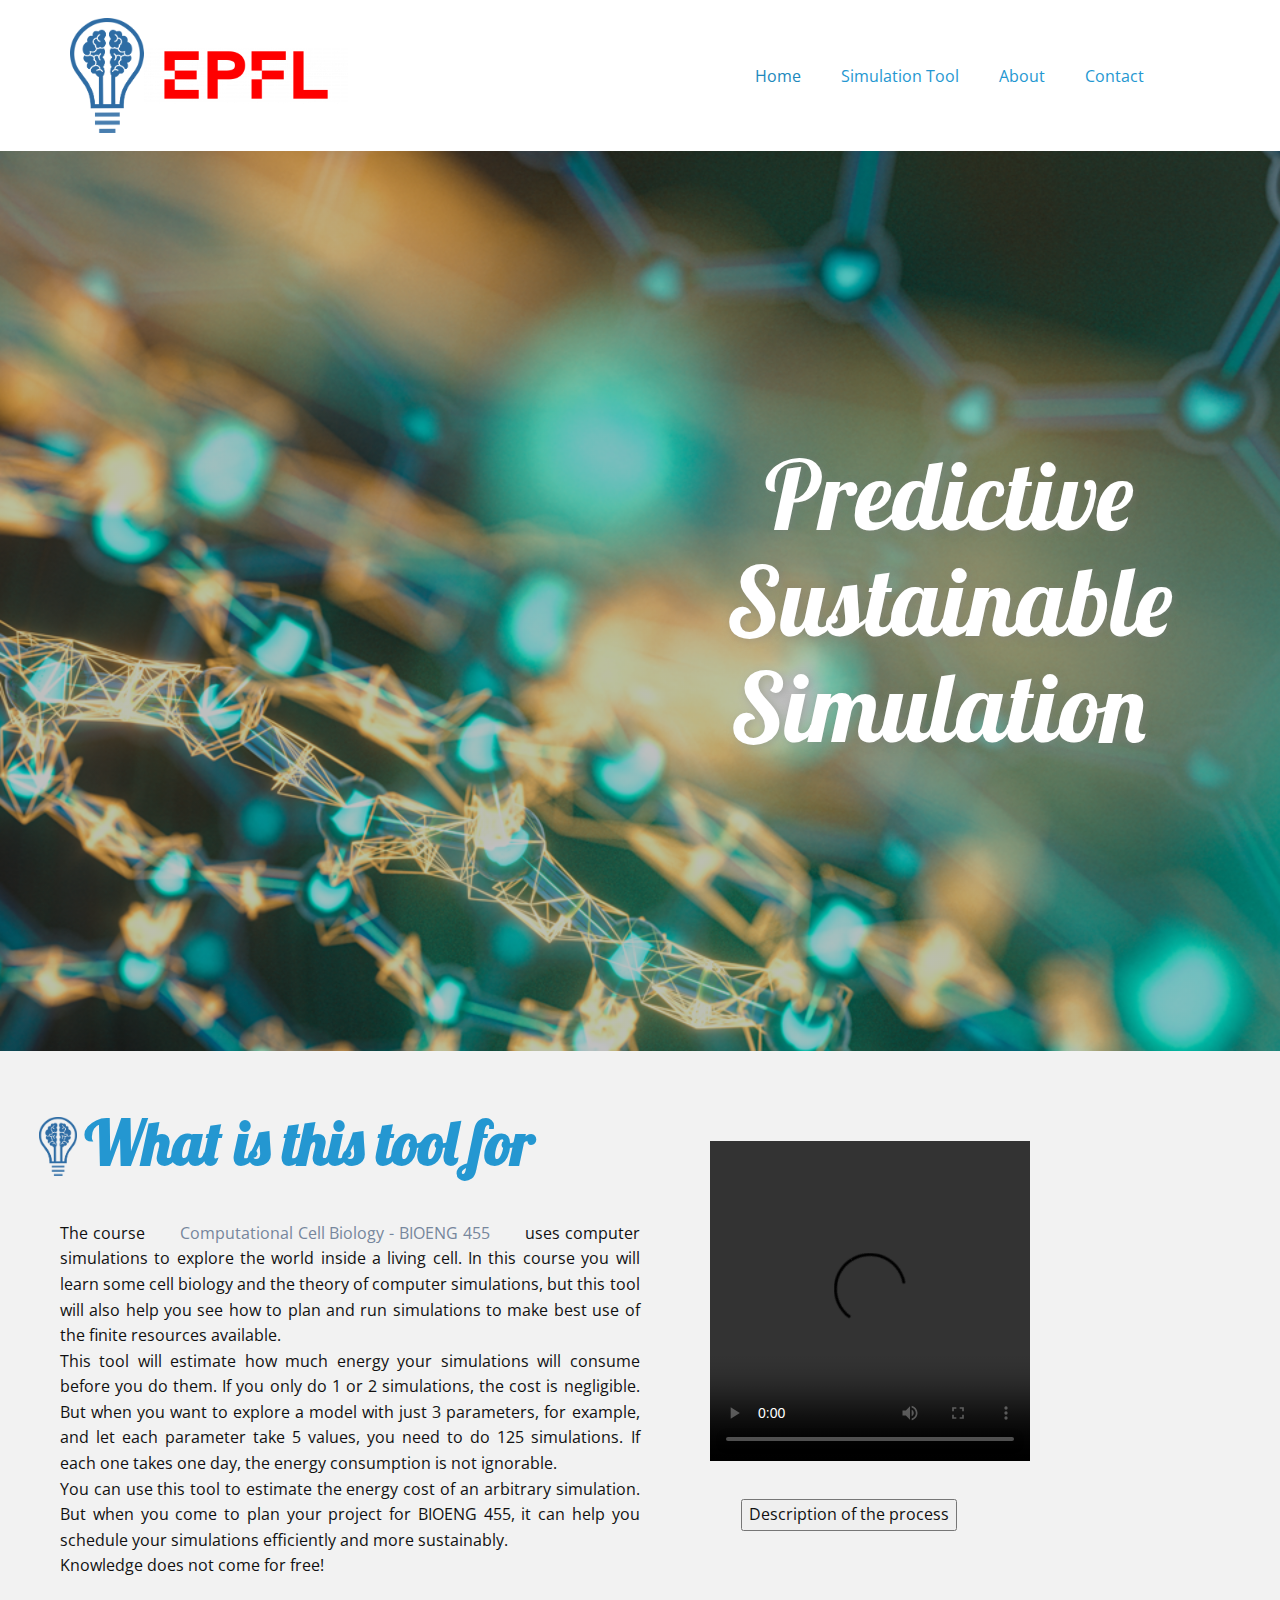
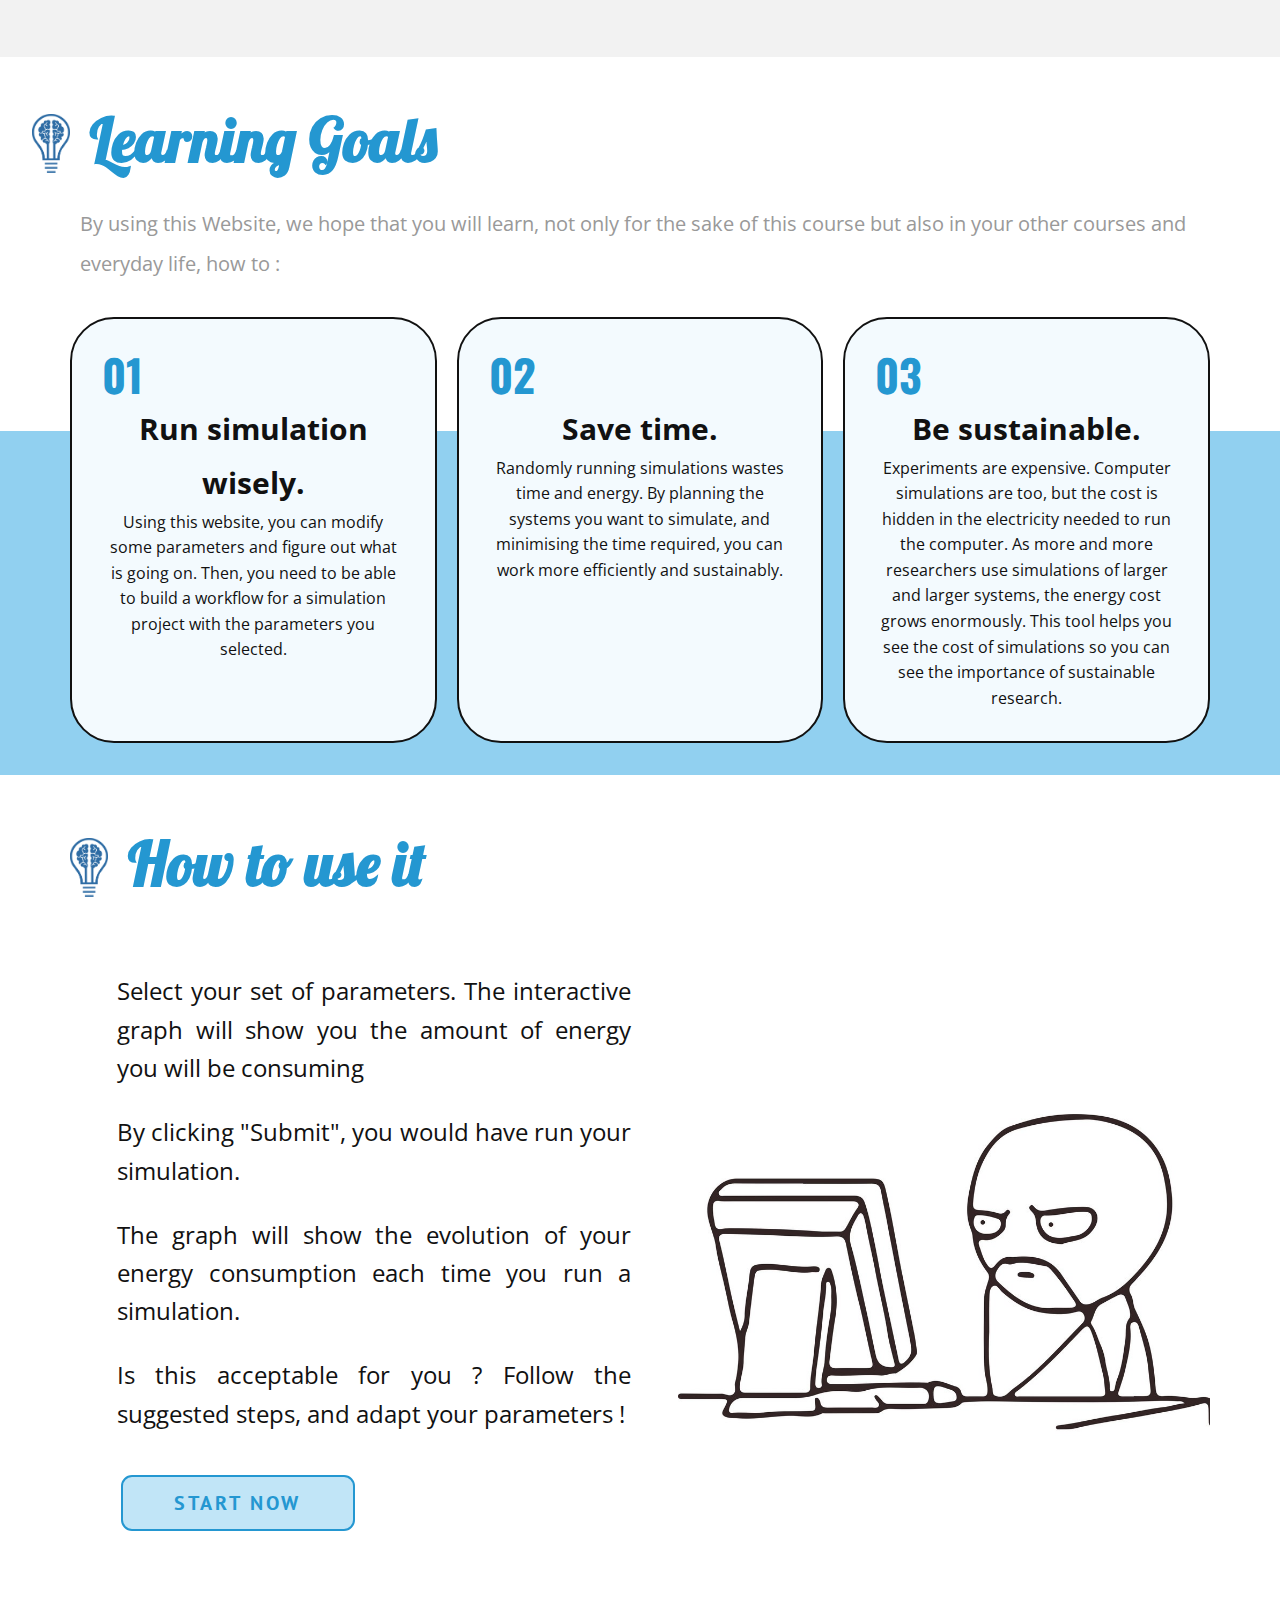
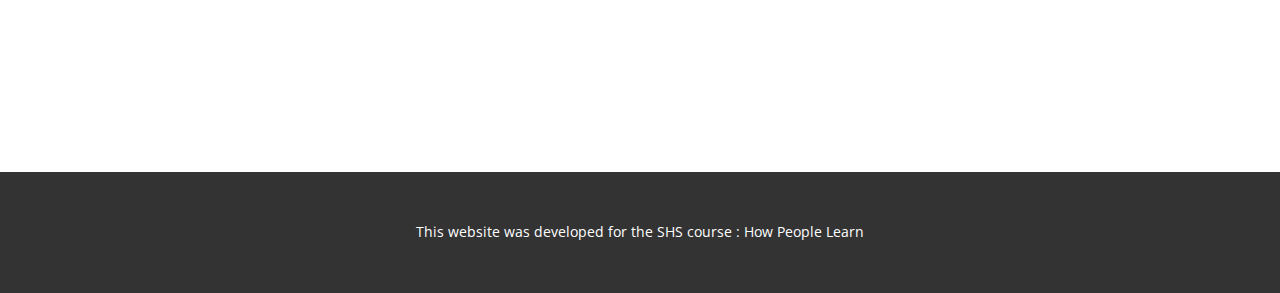
==== index.html @ 4aa60b6c "Update index.html" ====
<!DOCTYPE html>
<html style="font-size: 16px;">
  <head>
    <meta name="viewport" content="width=device-width, initial-scale=1.0">
    <meta charset="utf-8">
    <meta name="keywords" content="​We help businesses grow by creating high-quality websites, ​Uncover and meet customer needs., We advise organizations in value creation strategies, About Our Company, We help and solve your business problem., ​How We Help People, We collaborate with brands and agencies to create memorable experiences., Ready to talk?, We work with ambitious leaders">
    <meta name="description" content="">
    <meta name="page_type" content="np-template-header-footer-from-plugin">
    <title>Home</title>
    <link rel="stylesheet" href="nicepage.css" media="screen">
<link rel="stylesheet" href="Home.css" media="screen">
    <script class="u-script" type="text/javascript" src="jquery.js" defer=""></script>
    <script class="u-script" type="text/javascript" src="nicepage.js" defer=""></script>
    <meta name="generator" content="Nicepage 4.8.2, nicepage.com">
    <link id="u-theme-google-font" rel="stylesheet" href="https://fonts.googleapis.com/css?family=Lobster:400|Open+Sans:300,300i,400,400i,500,500i,600,600i,700,700i,800,800i">
    <link id="u-page-google-font" rel="stylesheet" href="https://fonts.googleapis.com/css?family=Lobster:400|Lobster:400|Oswald:200,300,400,500,600,700|PT+Sans:400,400i,700,700i">
    
    
    
    
    
    <script type="application/ld+json">{
		"@context": "http://schema.org",
		"@type": "Organization",
		"name": "WebSite1703861",
		"logo": "images/logo_blue.png"
}</script>
    <meta name="theme-color" content="#76869c">
    <meta property="og:title" content="Home">
    <meta property="og:type" content="website">
  </head>
  <body class="u-body u-xl-mode"><header class="u-clearfix u-header u-header" id="sec-fec3"><div class="u-clearfix u-sheet u-sheet-1">
        <a href="https://nicepage.com" class="u-image u-logo u-image-1" data-image-width="378" data-image-height="586">
          <img src="images/logo_blue.png" class="u-logo-image u-logo-image-1">
        </a>
        <img class="u-image u-image-default u-image-2" src="images/logo_epfl.png" alt="" data-image-width="300" data-image-height="130">
        <nav class="u-menu u-menu-dropdown u-offcanvas u-menu-1" data-responsive-from="MD">
          <div class="menu-collapse">
            <a class="u-button-style u-custom-text-color u-nav-link" href="#">
              <svg class="u-svg-link" viewBox="0 0 24 24"><use xmlns:xlink="http://www.w3.org/1999/xlink" xlink:href="#svg-3436"></use></svg>
              <svg class="u-svg-content" version="1.1" id="svg-3436" viewBox="0 0 16 16" x="0px" y="0px" xmlns:xlink="http://www.w3.org/1999/xlink" xmlns="http://www.w3.org/2000/svg"><g><rect y="1" width="16" height="2"></rect><rect y="7" width="16" height="2"></rect><rect y="13" width="16" height="2"></rect>
</g></svg>
            </a>
          </div>
          <div class="u-custom-menu u-nav-container">
            <ul class="u-nav u-unstyled"><li class="u-nav-item"><a class="u-button-style u-nav-link u-text-custom-color-2" href="index.html">Home</a>
</li><li class="u-nav-item"><a class="u-button-style u-nav-link u-text-custom-color-2" href="Simulation-Tool.html#time_cost">Simulation Tool</a>
</li><li class="u-nav-item"><a class="u-button-style u-nav-link u-text-custom-color-2" href="About.html">About</a>
</li><li class="u-nav-item"><a class="u-button-style u-nav-link u-text-custom-color-2" href="Contact.html">Contact</a>
</li></ul>
          </div>
          <div class="u-custom-menu u-nav-container-collapse">
            <div class="u-black u-container-style u-inner-container-layout u-opacity u-opacity-95 u-sidenav">
              <div class="u-inner-container-layout u-sidenav-overflow">
                <div class="u-menu-close"></div>
                <ul class="u-align-center u-nav u-popupmenu-items u-unstyled u-nav-2"><li class="u-nav-item"><a class="u-button-style u-nav-link" href="index.html">Home</a>
</li><li class="u-nav-item"><a class="u-button-style u-nav-link" href="Simulation-Tool.html#time_cost">Simulation Tool</a>
</li><li class="u-nav-item"><a class="u-button-style u-nav-link" href="About.html">About</a>
</li><li class="u-nav-item"><a class="u-button-style u-nav-link" href="Contact.html">Contact</a>
</li></ul>
              </div>
            </div>
            <div class="u-black u-menu-overlay u-opacity u-opacity-70"></div>
          </div>
        </nav>
      </div></header> 
    <section class="u-align-right u-clearfix u-image u-shading u-section-1" id="sec-7824" src="" data-image-width="1200" data-image-height="675">
      <div class="u-clearfix u-sheet u-valign-middle u-sheet-1">
        <h1 class="u-align-center u-text u-text-1" data-animation-out="0">Predictive Sustainable Simulation&nbsp;</h1>
      </div>
    </section>
    <section class="u-clearfix u-grey-5 u-section-2" id="sec-059a">
      <div class="u-clearfix u-expanded-width u-gutter-10 u-layout-wrap u-layout-wrap-1">
        <div class="u-layout" style="">
          <div class="u-layout-row" style="">
            <div class="u-container-style u-layout-cell u-left-cell u-size-33 u-size-xs-60 u-layout-cell-1" src="">
              <div class="u-container-layout u-container-layout-1">
                <h2 class="u-align-left u-custom-font u-font-lobster u-text u-text-default u-text-1">What is this tool for&nbsp;</h2>
                <img class="u-image u-image-default u-image-1" src="images/logo_blue-3.png" alt="" data-image-width="378" data-image-height="586">
                <p class="u-align-justify u-text u-text-2"> The course <a class="u-active-none u-border-none u-btn u-button-link u-button-style u-hover-none u-none u-text-palette-1-base u-btn-1" href="https://edu.epfl.ch/coursebook/fr/computational-cell-biology-BIOENG-455" target="_blank">Computational Cell Biology - BIOENG 455</a> uses computer simulations to explore the world inside a living cell. In this course you will learn some cell biology and the theory of computer simulations, but this tool will also help you see
                 how to plan and run simulations to make best use of the finite resources available.&nbsp;<br>This tool will estimate how much energy your simulations will consume before you do them.  If you only do 1 or 2 simulations, the cost is negligible. But when you want to explore a model with just 3 parameters, for example, and let each parameter take 5 values, you need to do 125 simulations. 
                 If each one takes one day, the energy consumption is not ignorable.&nbsp;<br>You can use this tool to estimate the energy cost of an arbitrary simulation. But when you come to plan your project for BIOENG 455, 
                 it can help you schedule your simulations efficiently and more sustainably.&nbsp;<br>Knowledge does not come for free!  &nbsp;
                </p>
              </div>
            </div>
            <div class="u-container-style u-layout-cell u-right-cell u-size-27 u-size-xs-60 u-layout-cell-2" src="">
              <div class="u-container-layout u-container-layout-2" src="">
                <video width = "320" height = "320" controls autoplay>
                  <source src="images/f014a.mp4" type = "video/mp4" >
                  </video>  
                  <button onclick="description()" p class="u-text u-text-3"> Description of the process </button>
              </div>
            </div>
          </div>
        </div>
      </div>
    </section>
    <section class="u-clearfix u-custom-color-1 u-section-3" id="carousel_ee46">
      <div class="u-container-style u-expanded-width u-group u-shape-rectangle u-white u-group-1">
        <div class="u-container-layout u-container-layout-1">
          <h2 class="u-custom-font u-font-lobster u-text u-text-default u-text-1">Learning Goals</h2>
          <img class="u-image u-image-default u-image-1" src="images/logo_blue-3.png" alt="" data-image-width="378" data-image-height="586">
          <p class="u-text u-text-grey-40 u-text-2">By using this Website, we hope that you will learn, not only for the sake of this course but also in your other courses and everyday life, how to :&nbsp;</p>
        </div>
      </div>
      <div class="u-list u-list-1">
        <div class="u-repeater u-repeater-1">
          <div class="u-border-2 u-border-custom-color-5 u-container-style u-list-item u-palette-4-light-3 u-radius-44 u-repeater-item u-shape-round u-list-item-1">
            <div class="u-container-layout u-similar-container u-container-layout-2">
              <h3 class="u-text u-text-custom-color-2 u-text-default u-text-3">01</h3>
              <p class="u-align-center u-text u-text-custom-color-5 u-text-4">Run simulation wisely.</p>
              <p class="u-align-center u-text u-text-5"> Using
this website, you can modify some parameters and figure out what is going on.
Then, you need to be able to build a workflow for a simulation project with the
parameters you selected.</p>
            </div>
          </div>
          <div class="u-border-2 u-border-custom-color-5 u-container-style u-list-item u-palette-4-light-3 u-radius-44 u-repeater-item u-shape-round u-list-item-2">
            <div class="u-container-layout u-similar-container u-container-layout-3">
              <h3 class="u-text u-text-custom-color-2 u-text-default u-text-6">02</h3>
              <p class="u-align-center u-text u-text-custom-color-5 u-text-7">Save time.</p>
              <p class="u-align-center u-text u-text-8"> Randomly running simulations wastes time and energy. By planning the systems you want to simulate, 
              and minimising the time required, you can work more efficiently and sustainably.</p>
            </div>
          </div>
          <div class="u-border-2 u-border-custom-color-5 u-container-style u-list-item u-palette-4-light-3 u-radius-44 u-repeater-item u-shape-round u-list-item-3">
            <div class="u-container-layout u-similar-container u-container-layout-4">
              <h3 class="u-text u-text-custom-color-2 u-text-default u-text-9">03</h3>
              <p class="u-align-center u-text u-text-custom-color-5 u-text-10">Be sustainable.</p>
              <p class="u-align-center u-text u-text-11"> Experiments are expensive. Computer simulations are too, but the cost is hidden in the electricity needed to run the computer. As more and more researchers use simulations of larger and larger systems, the energy cost grows enormously. 
              This tool helps you see the cost of simulations so you can see the importance of sustainable research.</p>
            </div>
          </div>
        </div>
      </div>
    </section>
    <section class="u-clearfix u-white u-section-4" id="carousel_f45c">
      <div class="u-clearfix u-sheet u-sheet-1">
        <div class="u-clearfix u-expanded-width u-layout-wrap u-layout-wrap-1">
          <div class="u-gutter-0 u-layout">
            <div class="u-layout-row">
              <div class="u-align-center-xs u-container-style u-layout-cell u-size-32 u-layout-cell-1">
                <div class="u-container-layout u-container-layout-1">
                  <h2 class="u-align-left u-custom-font u-font-lobster u-text u-text-default u-text-1">How to use it</h2>
                  <img class="u-image u-image-default u-image-1" src="images/logo_blue-3.png" alt="" data-image-width="378" data-image-height="586">
                  <p class="u-align-justify u-text u-text-2">
                    <span style="font-size: 1.5rem;"> Select your set of parameters. The interactive graph will show you the amount of energy you will be consuming</span>
                    <br>
                    <br>
                    <span style="font-size: 1.5rem;">By clicking "Submit", you would have run your simulation.</span>
                    <br>
                    <br>
                    <span style="font-size: 1.5rem;">The graph will show the evolution of your energy consumption each time you run a simulation.</span>
                    <br>
                    <br>
                    <span style="font-size: 1.5rem;"> Is this acceptable for you ? Follow the suggested steps, and adapt your parameters !</span>
                  </p>
                  <a href="Simulation-Tool.html" data-page-id="1703908" class="u-active-white u-border-2 u-border-active-custom-color-2 u-border-custom-color-2 u-border-hover-custom-color-2 u-btn u-btn-round u-button-style u-custom-font u-font-pt-sans u-hover-white u-palette-4-light-2 u-radius-11 u-text-custom-color-2 u-btn-1">START NOW</a>
                </div>
              </div>
              <div class="u-align-right u-container-style u-image u-image-contain u-layout-cell u-size-28 u-image-2" data-image-width="992" data-image-height="675">
                <div class="u-container-layout u-container-layout-2"></div>
              </div>
            </div>
          </div>
        </div>
      </div>
    </section>
    
    
    <footer class="u-align-center u-clearfix u-footer u-grey-80 u-footer" id="sec-d975"><div class="u-clearfix u-sheet u-sheet-1">
        <p class="u-small-text u-text u-text-variant u-text-1">This website was developed for the SHS course : How People Learn</p>
      </div></footer>
  </body>
  <script>
      function description() {
          alert('description of the movie at here :)');
      }
  </script>
</html>
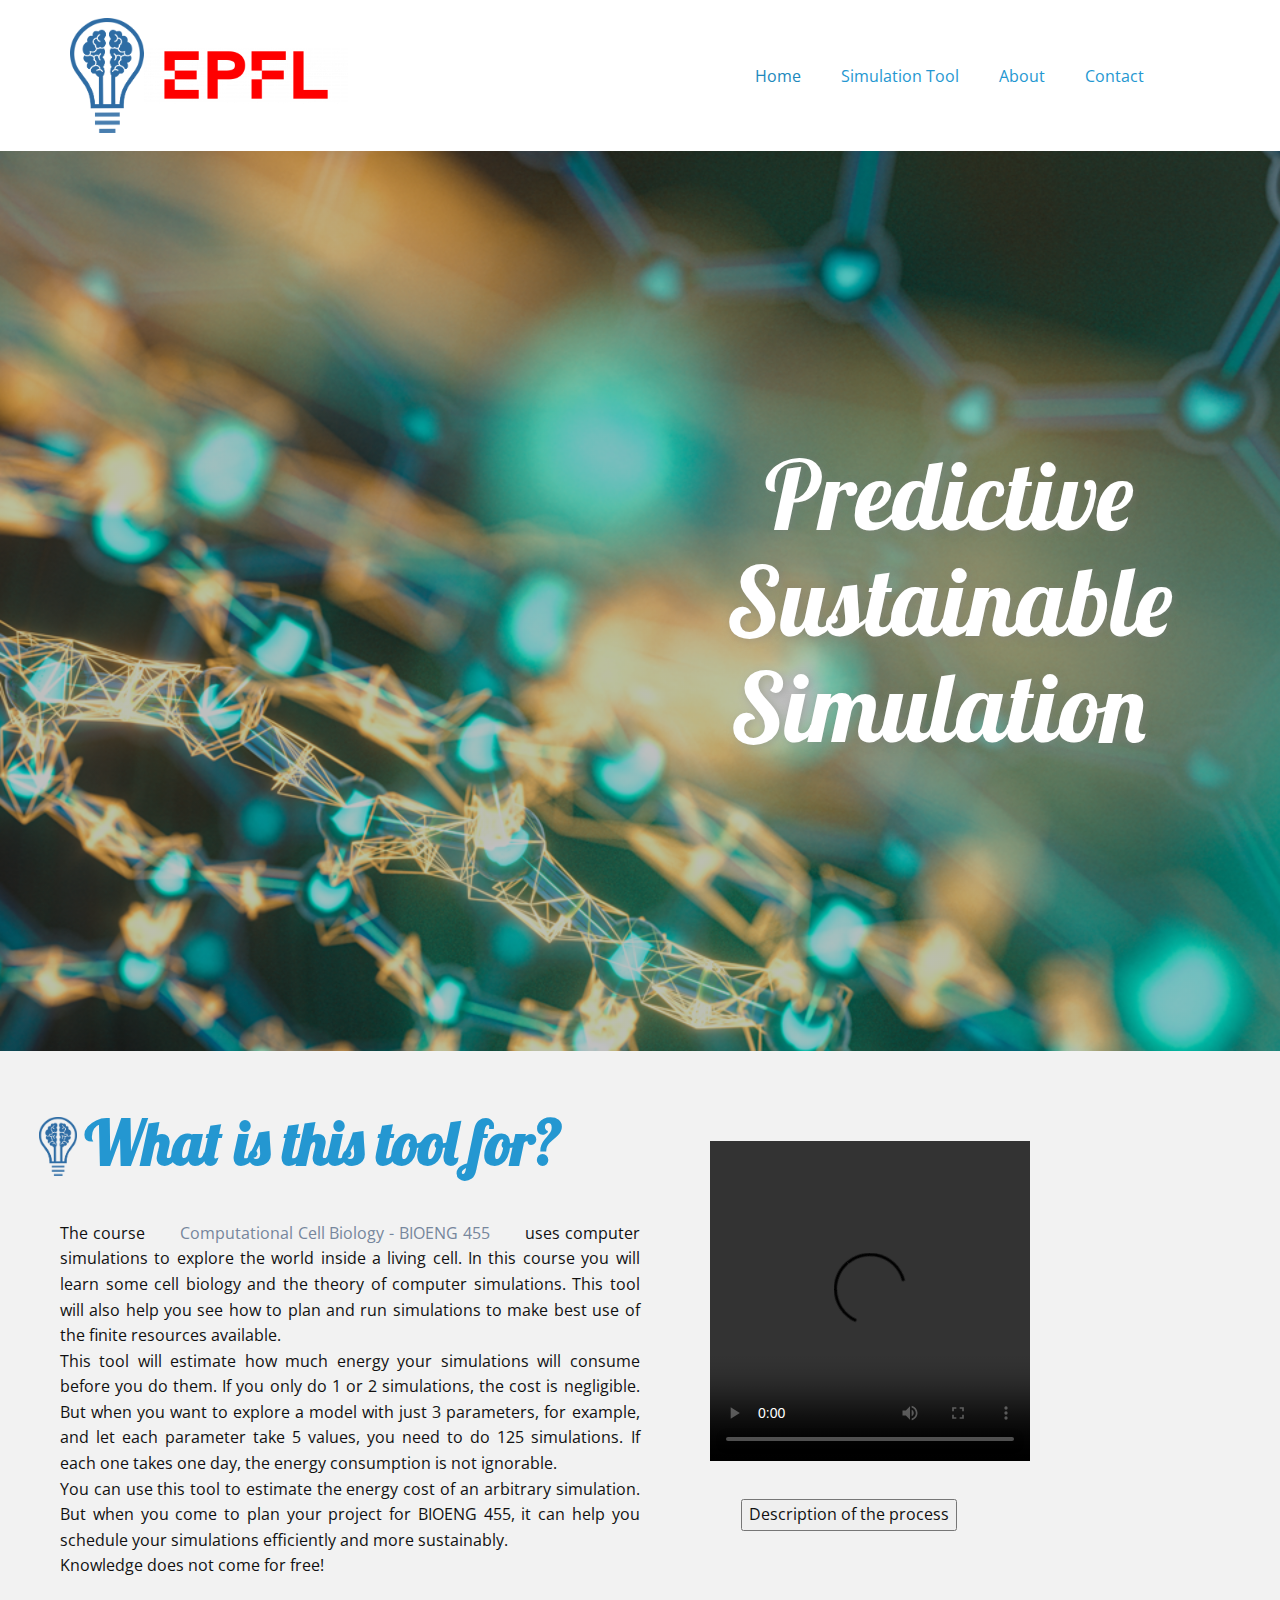
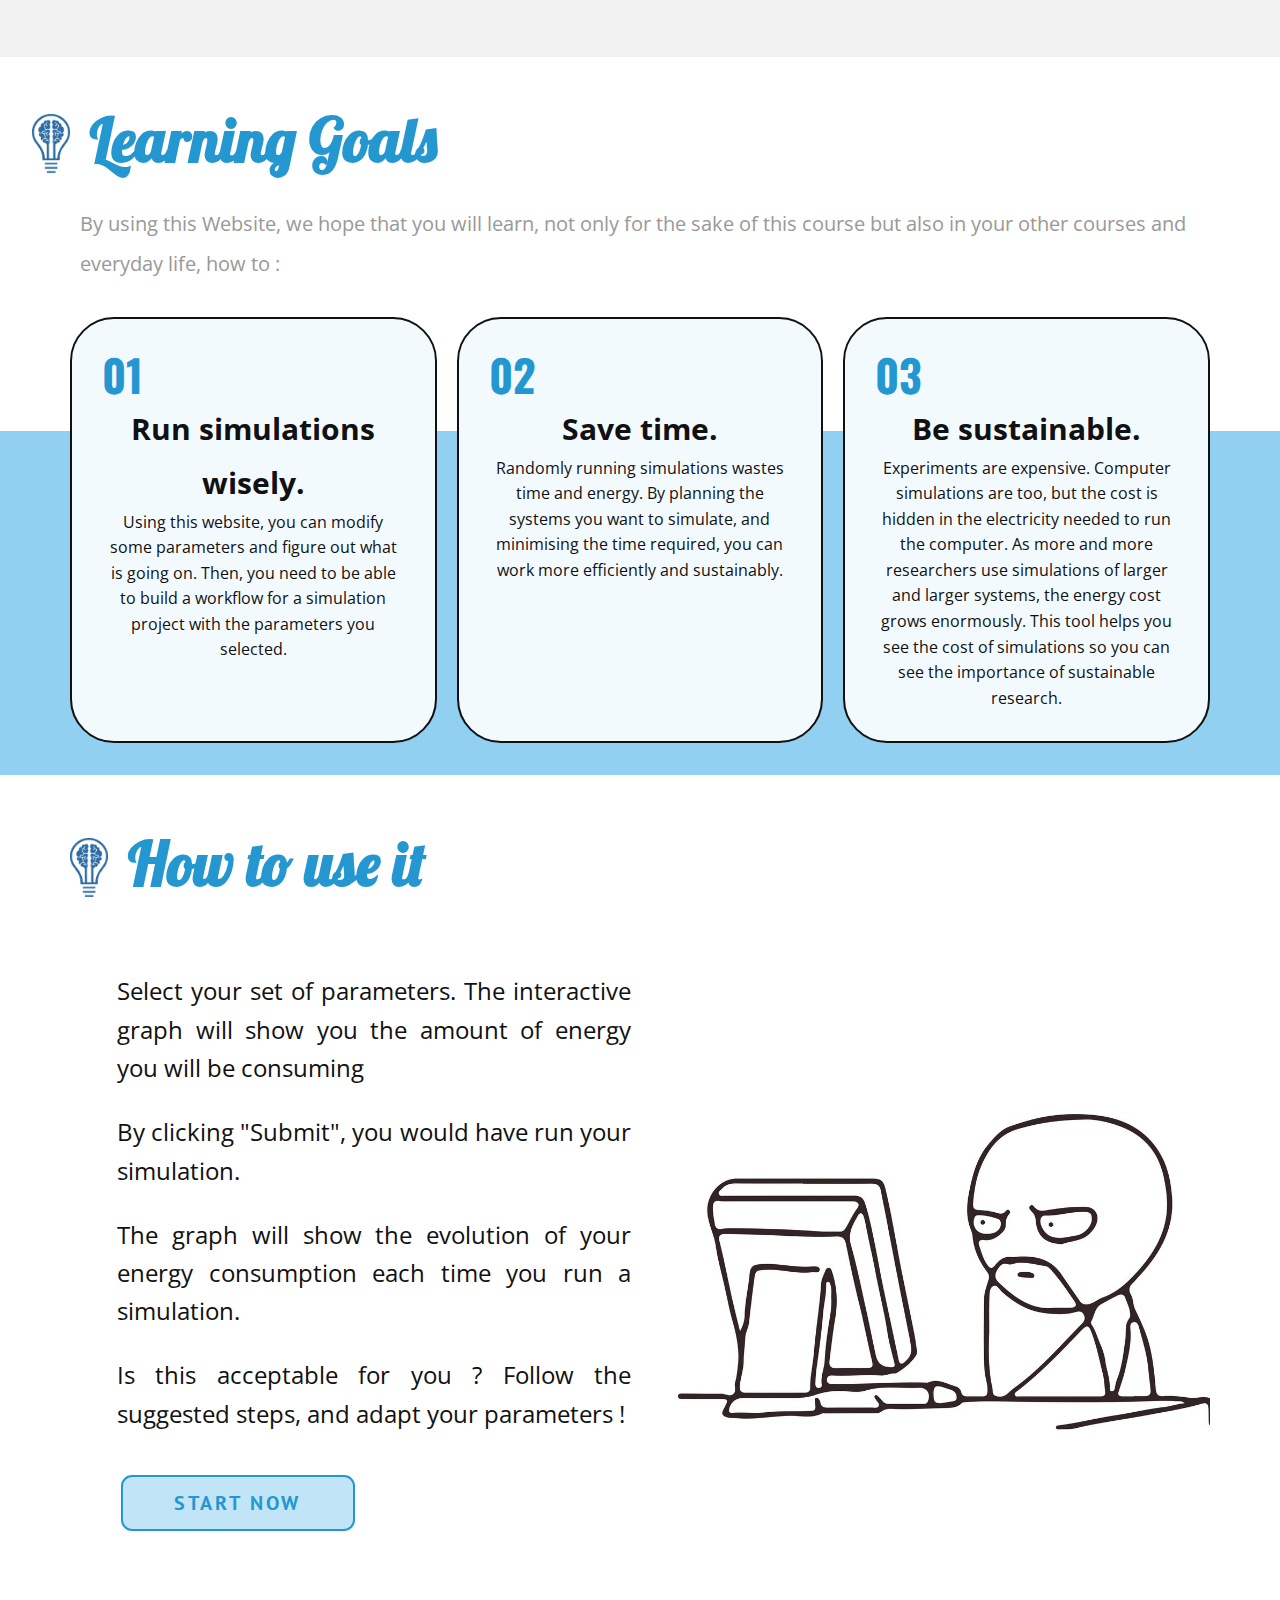
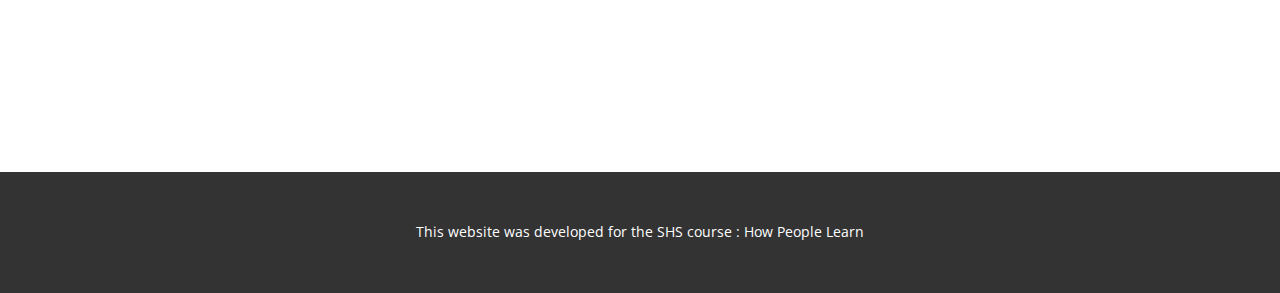
==== commit 20c95ae0: "hhh" ====
--- a/index.html
+++ b/index.html
@@ -75,9 +75,9 @@
           <div class="u-layout-row" style="">
             <div class="u-container-style u-layout-cell u-left-cell u-size-33 u-size-xs-60 u-layout-cell-1" src="">
               <div class="u-container-layout u-container-layout-1">
-                <h2 class="u-align-left u-custom-font u-font-lobster u-text u-text-default u-text-1">What is this tool for&nbsp;</h2>
+                <h2 class="u-align-left u-custom-font u-font-lobster u-text u-text-default u-text-1">What is this tool for?&nbsp;</h2>
                 <img class="u-image u-image-default u-image-1" src="images/logo_blue-3.png" alt="" data-image-width="378" data-image-height="586">
-                <p class="u-align-justify u-text u-text-2"> The course <a class="u-active-none u-border-none u-btn u-button-link u-button-style u-hover-none u-none u-text-palette-1-base u-btn-1" href="https://edu.epfl.ch/coursebook/fr/computational-cell-biology-BIOENG-455" target="_blank">Computational Cell Biology - BIOENG 455</a> uses computer simulations to explore the world inside a living cell. In this course you will learn some cell biology and the theory of computer simulations, but this tool will also help you see
+                <p class="u-align-justify u-text u-text-2"> The course <a class="u-active-none u-border-none u-btn u-button-link u-button-style u-hover-none u-none u-text-palette-1-base u-btn-1" href="https://edu.epfl.ch/coursebook/fr/computational-cell-biology-BIOENG-455" target="_blank">Computational Cell Biology - BIOENG 455</a> uses computer simulations to explore the world inside a living cell. In this course you will learn some cell biology and the theory of computer simulations. This tool will also help you see
                  how to plan and run simulations to make best use of the finite resources available.&nbsp;<br>This tool will estimate how much energy your simulations will consume before you do them.  If you only do 1 or 2 simulations, the cost is negligible. But when you want to explore a model with just 3 parameters, for example, and let each parameter take 5 values, you need to do 125 simulations. 
                  If each one takes one day, the energy consumption is not ignorable.&nbsp;<br>You can use this tool to estimate the energy cost of an arbitrary simulation. But when you come to plan your project for BIOENG 455, 
                  it can help you schedule your simulations efficiently and more sustainably.&nbsp;<br>Knowledge does not come for free!  &nbsp;
@@ -109,7 +109,7 @@
           <div class="u-border-2 u-border-custom-color-5 u-container-style u-list-item u-palette-4-light-3 u-radius-44 u-repeater-item u-shape-round u-list-item-1">
             <div class="u-container-layout u-similar-container u-container-layout-2">
               <h3 class="u-text u-text-custom-color-2 u-text-default u-text-3">01</h3>
-              <p class="u-align-center u-text u-text-custom-color-5 u-text-4">Run simulation wisely.</p>
+              <p class="u-align-center u-text u-text-custom-color-5 u-text-4">Run simulations wisely.</p>
               <p class="u-align-center u-text u-text-5"> Using
 this website, you can modify some parameters and figure out what is going on.
 Then, you need to be able to build a workflow for a simulation project with the
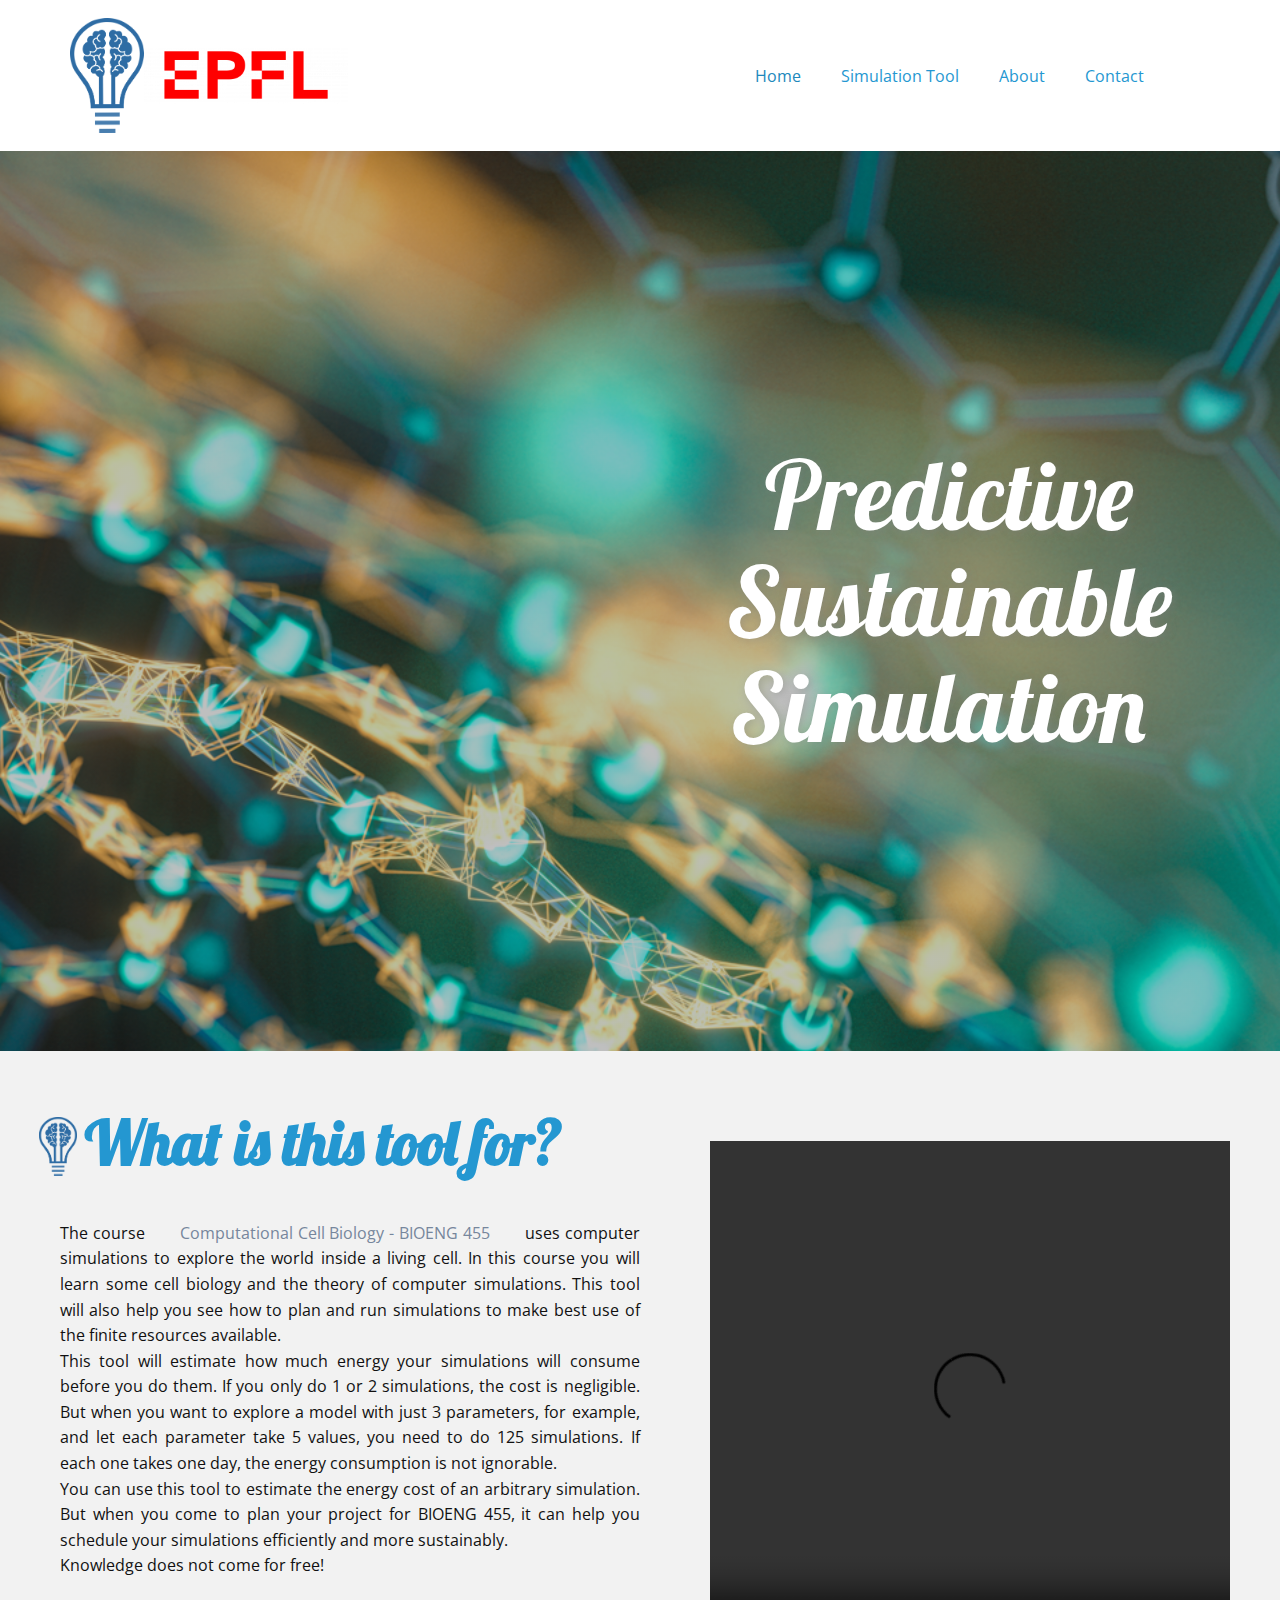
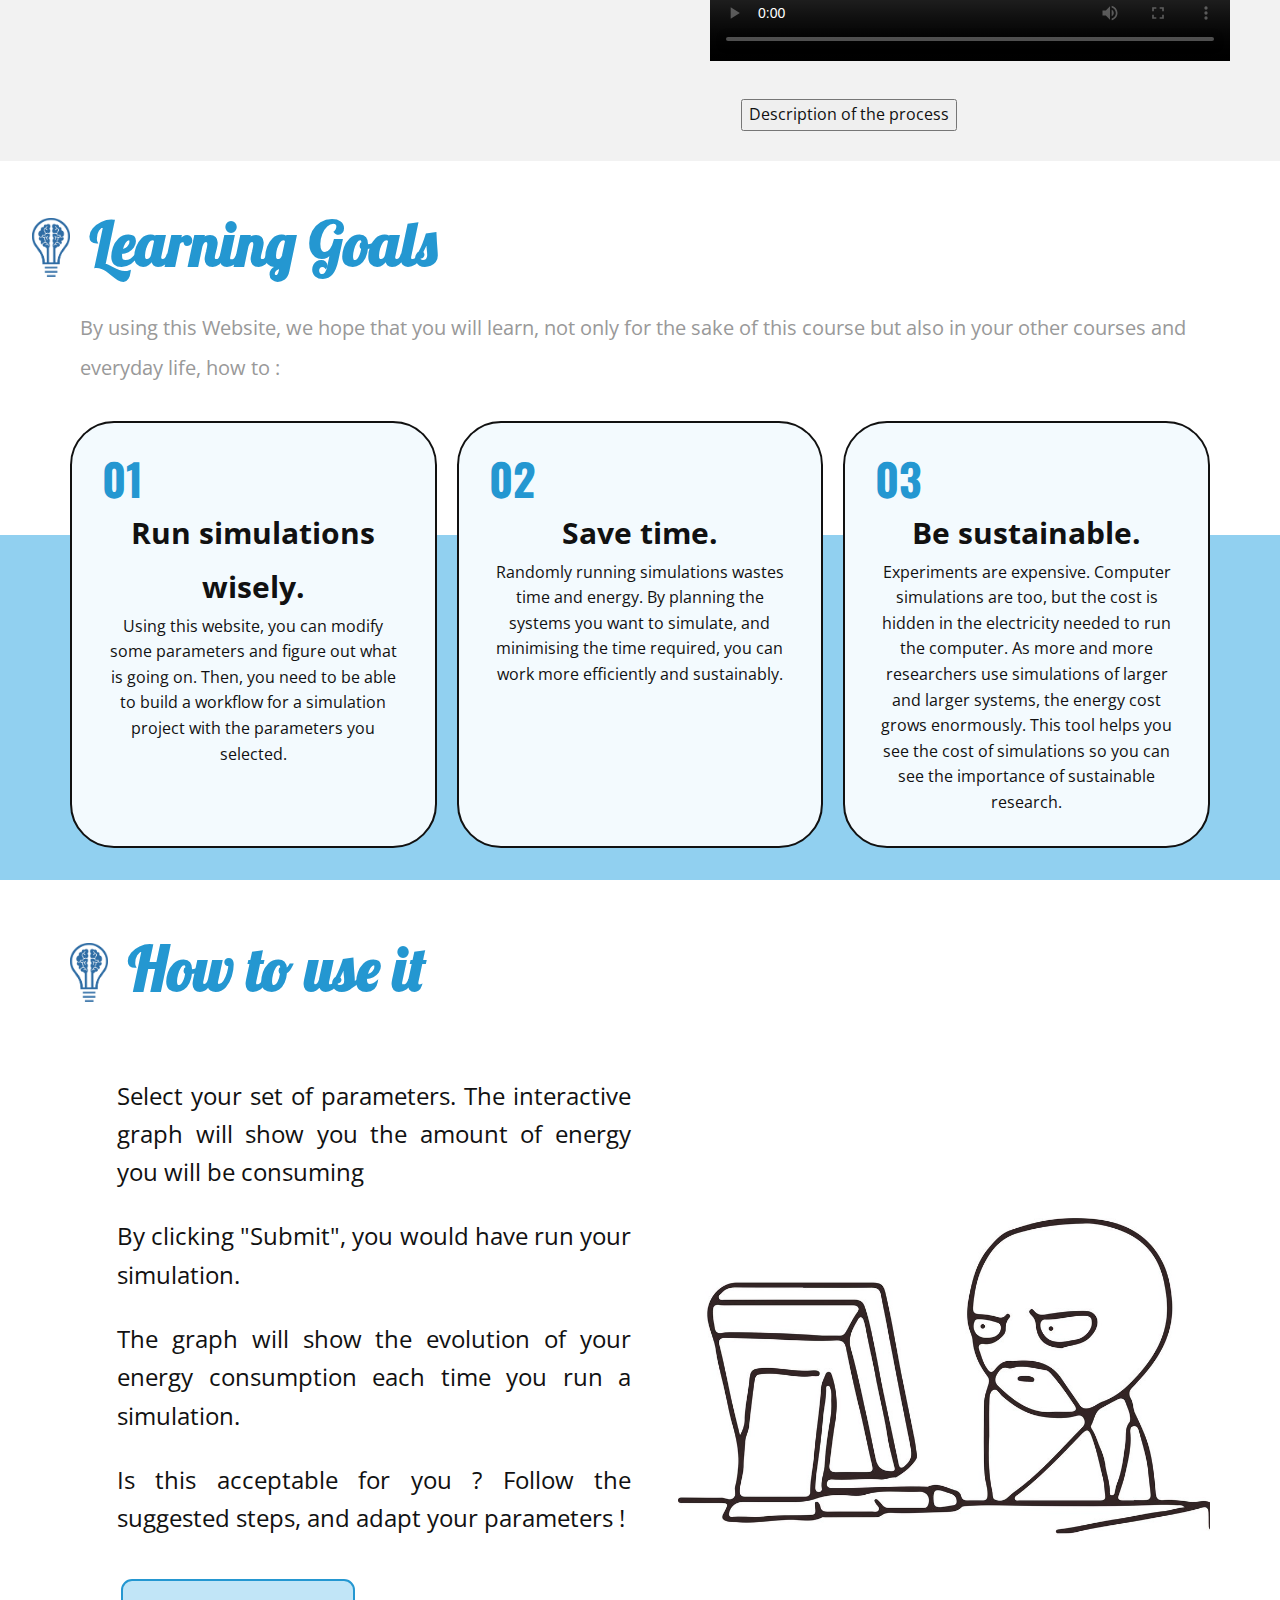
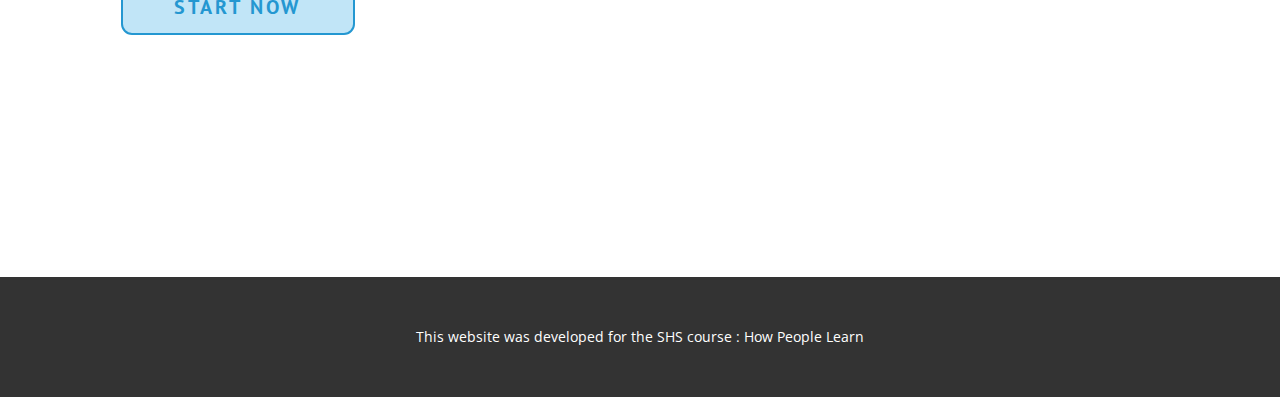
==== commit 033dc369: "Update index.html" ====
--- a/index.html
+++ b/index.html
@@ -86,7 +86,7 @@
             </div>
             <div class="u-container-style u-layout-cell u-right-cell u-size-27 u-size-xs-60 u-layout-cell-2" src="">
               <div class="u-container-layout u-container-layout-2" src="">
-                <video width = "320" height = "320" controls autoplay>
+                <video width = "520" height = "520" controls autoplay>
                   <source src="images/f014a.mp4" type = "video/mp4" >
                   </video>  
                   <button onclick="description()" p class="u-text u-text-3"> Description of the process </button>
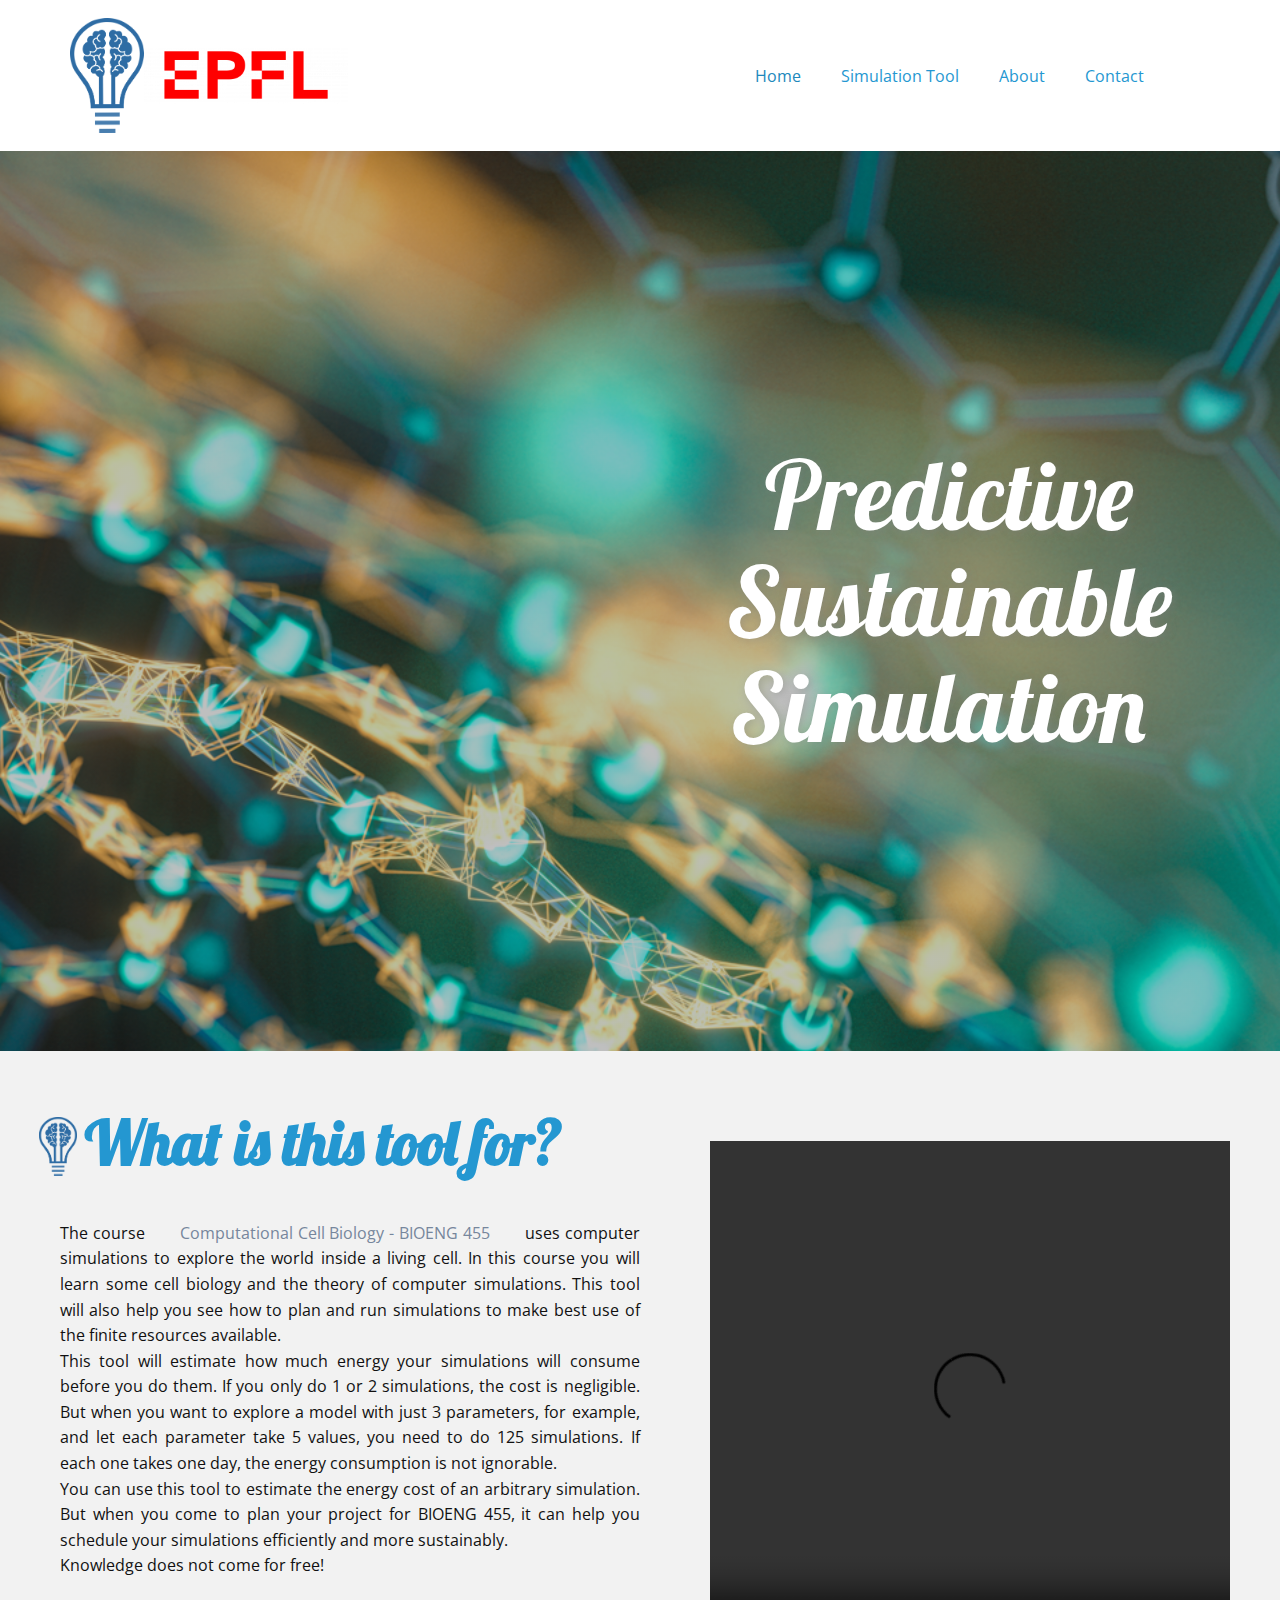
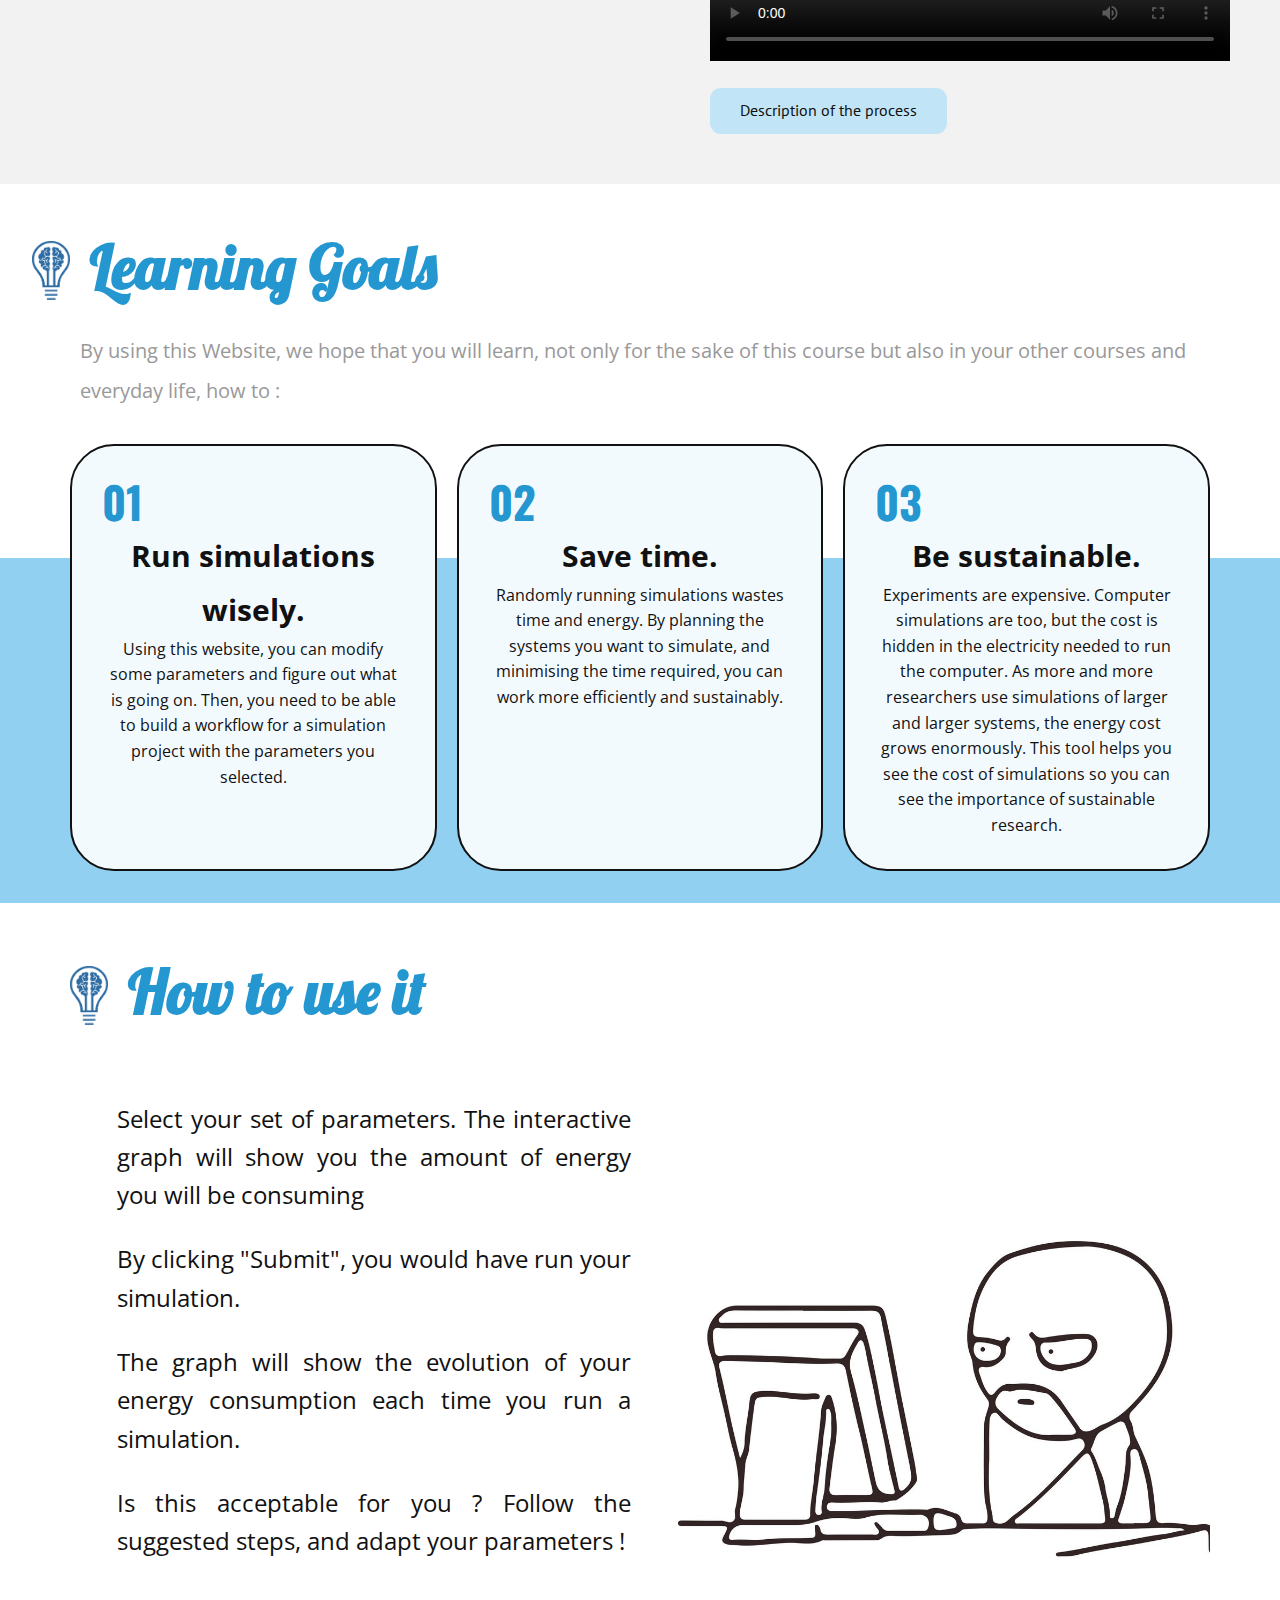
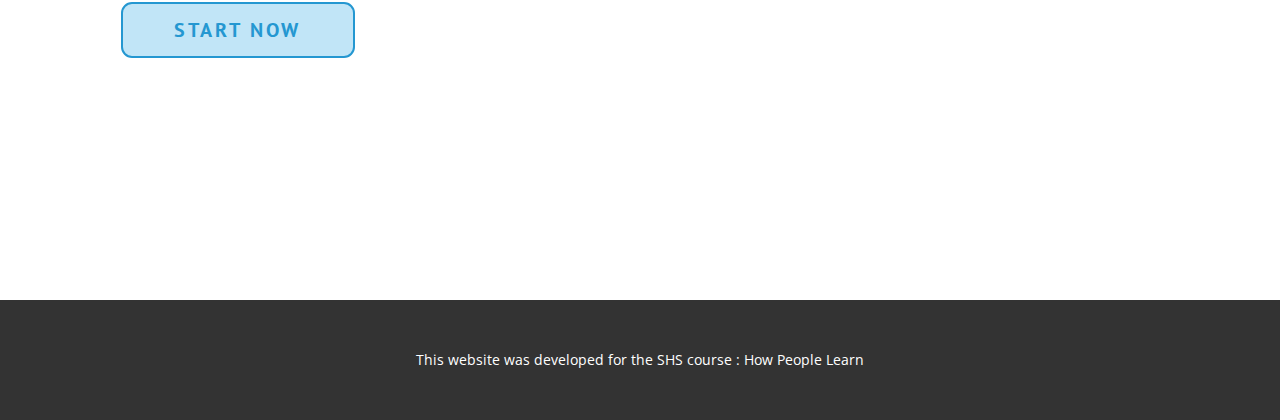
==== commit a87c5eb5: "change description button style" ====
--- a/index.html
+++ b/index.html
@@ -14,11 +14,6 @@
     <meta name="generator" content="Nicepage 4.8.2, nicepage.com">
     <link id="u-theme-google-font" rel="stylesheet" href="https://fonts.googleapis.com/css?family=Lobster:400|Open+Sans:300,300i,400,400i,500,500i,600,600i,700,700i,800,800i">
     <link id="u-page-google-font" rel="stylesheet" href="https://fonts.googleapis.com/css?family=Lobster:400|Lobster:400|Oswald:200,300,400,500,600,700|PT+Sans:400,400i,700,700i">
-    
-    
-    
-    
-    
     <script type="application/ld+json">{
 		"@context": "http://schema.org",
 		"@type": "Organization",
@@ -30,40 +25,52 @@
     <meta property="og:type" content="website">
   </head>
   <body class="u-body u-xl-mode"><header class="u-clearfix u-header u-header" id="sec-fec3"><div class="u-clearfix u-sheet u-sheet-1">
-        <a href="https://nicepage.com" class="u-image u-logo u-image-1" data-image-width="378" data-image-height="586">
-          <img src="images/logo_blue.png" class="u-logo-image u-logo-image-1">
+    <a href="https://nicepage.com" class="u-image u-logo u-image-1" data-image-width="378" data-image-height="586">
+      <img src="images/logo_blue.png" class="u-logo-image u-logo-image-1">
+    </a>
+    <img class="u-image u-image-default u-image-2" src="images/logo_epfl.png" alt="" data-image-width="300" data-image-height="130">
+    <nav class="u-menu u-menu-dropdown u-offcanvas u-menu-1" data-responsive-from="MD">
+      <div class="menu-collapse">
+        <a class="u-button-style u-custom-text-color u-nav-link" href="#">
+          <svg class="u-svg-link" viewBox="0 0 24 24">
+            <use xmlns:xlink="http://www.w3.org/1999/xlink" xlink:href="#svg-3436">
+            </use></svg>
+          <svg class="u-svg-content" version="1.1" id="svg-3436" viewBox="0 0 16 16" x="0px" y="0px" xmlns:xlink="http://www.w3.org/1999/xlink" xmlns="http://www.w3.org/2000/svg">
+            <g>
+              <rect y="1" width="16" height="2">
+              </rect>
+              <rect y="7" width="16" height="2">
+              </rect>
+              <rect y="13" width="16" height="2">
+              </rect>
+            </g>
+          </svg>
         </a>
-        <img class="u-image u-image-default u-image-2" src="images/logo_epfl.png" alt="" data-image-width="300" data-image-height="130">
-        <nav class="u-menu u-menu-dropdown u-offcanvas u-menu-1" data-responsive-from="MD">
-          <div class="menu-collapse">
-            <a class="u-button-style u-custom-text-color u-nav-link" href="#">
-              <svg class="u-svg-link" viewBox="0 0 24 24"><use xmlns:xlink="http://www.w3.org/1999/xlink" xlink:href="#svg-3436"></use></svg>
-              <svg class="u-svg-content" version="1.1" id="svg-3436" viewBox="0 0 16 16" x="0px" y="0px" xmlns:xlink="http://www.w3.org/1999/xlink" xmlns="http://www.w3.org/2000/svg"><g><rect y="1" width="16" height="2"></rect><rect y="7" width="16" height="2"></rect><rect y="13" width="16" height="2"></rect>
-</g></svg>
-            </a>
+      </div>
+      <div class="u-custom-menu u-nav-container">
+        <ul class="u-nav u-unstyled"><li class="u-nav-item"><a class="u-button-style u-nav-link u-text-custom-color-2" href="index.html">Home</a>
+          </li><li class="u-nav-item"><a class="u-button-style u-nav-link u-text-custom-color-2" href="Simulation-Tool.html#time_cost">Simulation Tool</a>
+          </li><li class="u-nav-item"><a class="u-button-style u-nav-link u-text-custom-color-2" href="About.html">About</a>
+          </li><li class="u-nav-item"><a class="u-button-style u-nav-link u-text-custom-color-2" href="Contact.html">Contact</a>
+          </li>
+        </ul>
+      </div>
+      <div class="u-custom-menu u-nav-container-collapse">
+        <div class="u-black u-container-style u-inner-container-layout u-opacity u-opacity-95 u-sidenav">
+          <div class="u-inner-container-layout u-sidenav-overflow">
+            <ul class="u-align-center u-nav u-popupmenu-items u-unstyled u-nav-2"><li class="u-nav-item"><a class="u-button-style u-nav-link" href="index.html">Home</a>
+              </li><li class="u-nav-item"><a class="u-button-style u-nav-link" href="Simulation-Tool.html#time_cost">Simulation Tool</a>
+              </li><li class="u-nav-item"><a class="u-button-style u-nav-link" href="About.html">About</a>
+              </li><li class="u-nav-item"><a class="u-button-style u-nav-link" href="Contact.html">Contact</a>
+              </li>
+            </ul>
           </div>
-          <div class="u-custom-menu u-nav-container">
-            <ul class="u-nav u-unstyled"><li class="u-nav-item"><a class="u-button-style u-nav-link u-text-custom-color-2" href="index.html">Home</a>
-</li><li class="u-nav-item"><a class="u-button-style u-nav-link u-text-custom-color-2" href="Simulation-Tool.html#time_cost">Simulation Tool</a>
-</li><li class="u-nav-item"><a class="u-button-style u-nav-link u-text-custom-color-2" href="About.html">About</a>
-</li><li class="u-nav-item"><a class="u-button-style u-nav-link u-text-custom-color-2" href="Contact.html">Contact</a>
-</li></ul>
-          </div>
-          <div class="u-custom-menu u-nav-container-collapse">
-            <div class="u-black u-container-style u-inner-container-layout u-opacity u-opacity-95 u-sidenav">
-              <div class="u-inner-container-layout u-sidenav-overflow">
-                <div class="u-menu-close"></div>
-                <ul class="u-align-center u-nav u-popupmenu-items u-unstyled u-nav-2"><li class="u-nav-item"><a class="u-button-style u-nav-link" href="index.html">Home</a>
-</li><li class="u-nav-item"><a class="u-button-style u-nav-link" href="Simulation-Tool.html#time_cost">Simulation Tool</a>
-</li><li class="u-nav-item"><a class="u-button-style u-nav-link" href="About.html">About</a>
-</li><li class="u-nav-item"><a class="u-button-style u-nav-link" href="Contact.html">Contact</a>
-</li></ul>
-              </div>
-            </div>
-            <div class="u-black u-menu-overlay u-opacity u-opacity-70"></div>
-          </div>
-        </nav>
-      </div></header> 
+        </div>
+        <div class="u-black u-menu-overlay u-opacity u-opacity-70"></div>
+      </div>
+    </nav>
+    </div>
+  </header> 
     <section class="u-align-right u-clearfix u-image u-shading u-section-1" id="sec-7824" src="" data-image-width="1200" data-image-height="675">
       <div class="u-clearfix u-sheet u-valign-middle u-sheet-1">
         <h1 class="u-align-center u-text u-text-1" data-animation-out="0">Predictive Sustainable Simulation&nbsp;</h1>
@@ -71,8 +78,8 @@
     </section>
     <section class="u-clearfix u-grey-5 u-section-2" id="sec-059a">
       <div class="u-clearfix u-expanded-width u-gutter-10 u-layout-wrap u-layout-wrap-1">
-        <div class="u-layout" style="">
-          <div class="u-layout-row" style="">
+        <div class="u-layout">
+          <div class="u-layout-row">
             <div class="u-container-style u-layout-cell u-left-cell u-size-33 u-size-xs-60 u-layout-cell-1" src="">
               <div class="u-container-layout u-container-layout-1">
                 <h2 class="u-align-left u-custom-font u-font-lobster u-text u-text-default u-text-1">What is this tool for?&nbsp;</h2>
@@ -89,7 +96,9 @@
                 <video width = "520" height = "520" controls autoplay>
                   <source src="images/f014a.mp4" type = "video/mp4" >
                   </video>  
-                  <button onclick="description()" p class="u-text u-text-3"> Description of the process </button>
+                  <button onclick="description()" p class="u-active-white u-border-2 u-border-active-custom-color-2 u-border-custom-color-2 u-border-hover-custom-color-2 u-btn u-btn-round u-button-style u-custom-font u-font-pt-sans u-hover-white u-palette-4-light-2 u-radius-11 u-text-custom-color-2 u-btn-1">
+                    Description of the process
+                  </button>
               </div>
             </div>
           </div>
@@ -175,7 +184,7 @@
   </body>
   <script>
       function description() {
-          alert('description of the movie at here :)');
+          alert('Movie showing the fusion of a droplet of ~400 long model proteins (orange/yellow) with a droplet of ~800 shorter proteins (green/red)  in a DPD simulation. The larger cohesion of the droplet of shorter proteins leads to its being engulfed by the droplet of longer ones. \n\n Notice the exchange of longer proteins between the condensed droplet and the solvent-filled space (solvent particles are invisible for clarity). ');
       }
   </script>
 </html>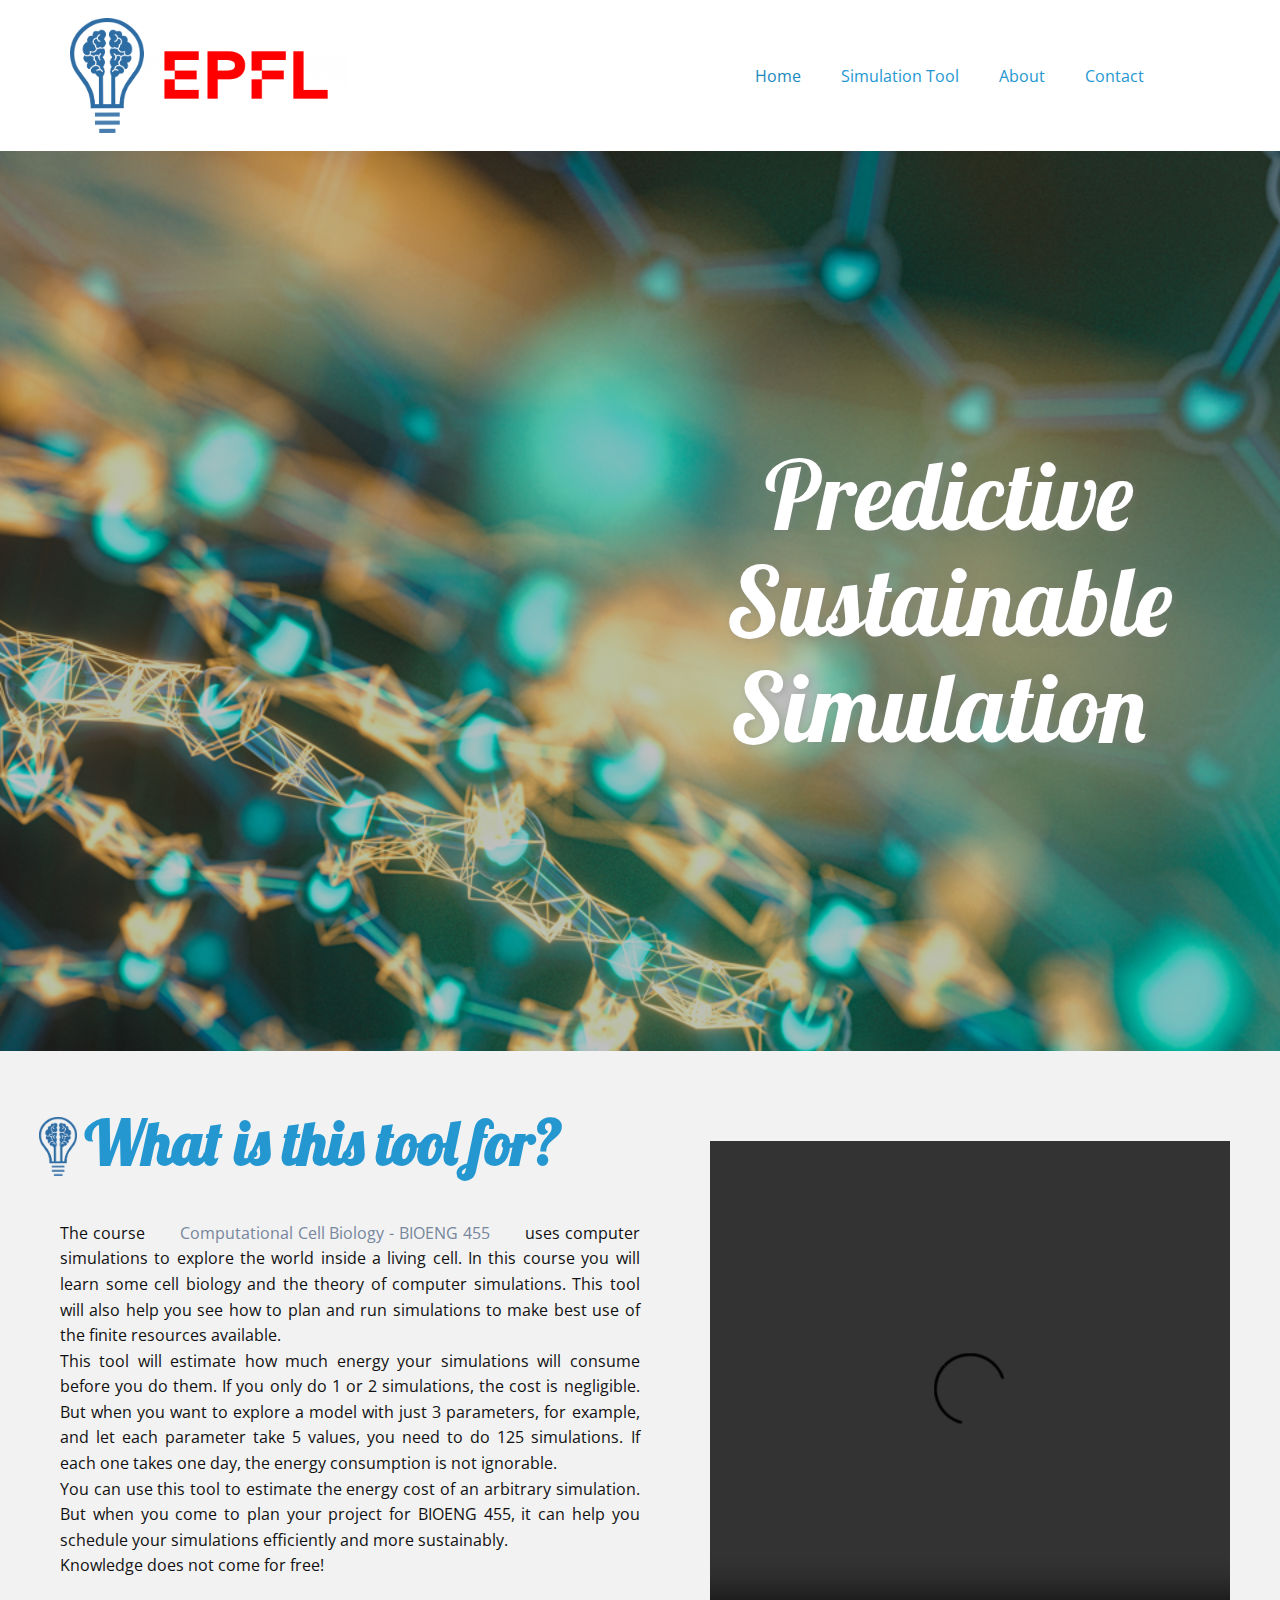
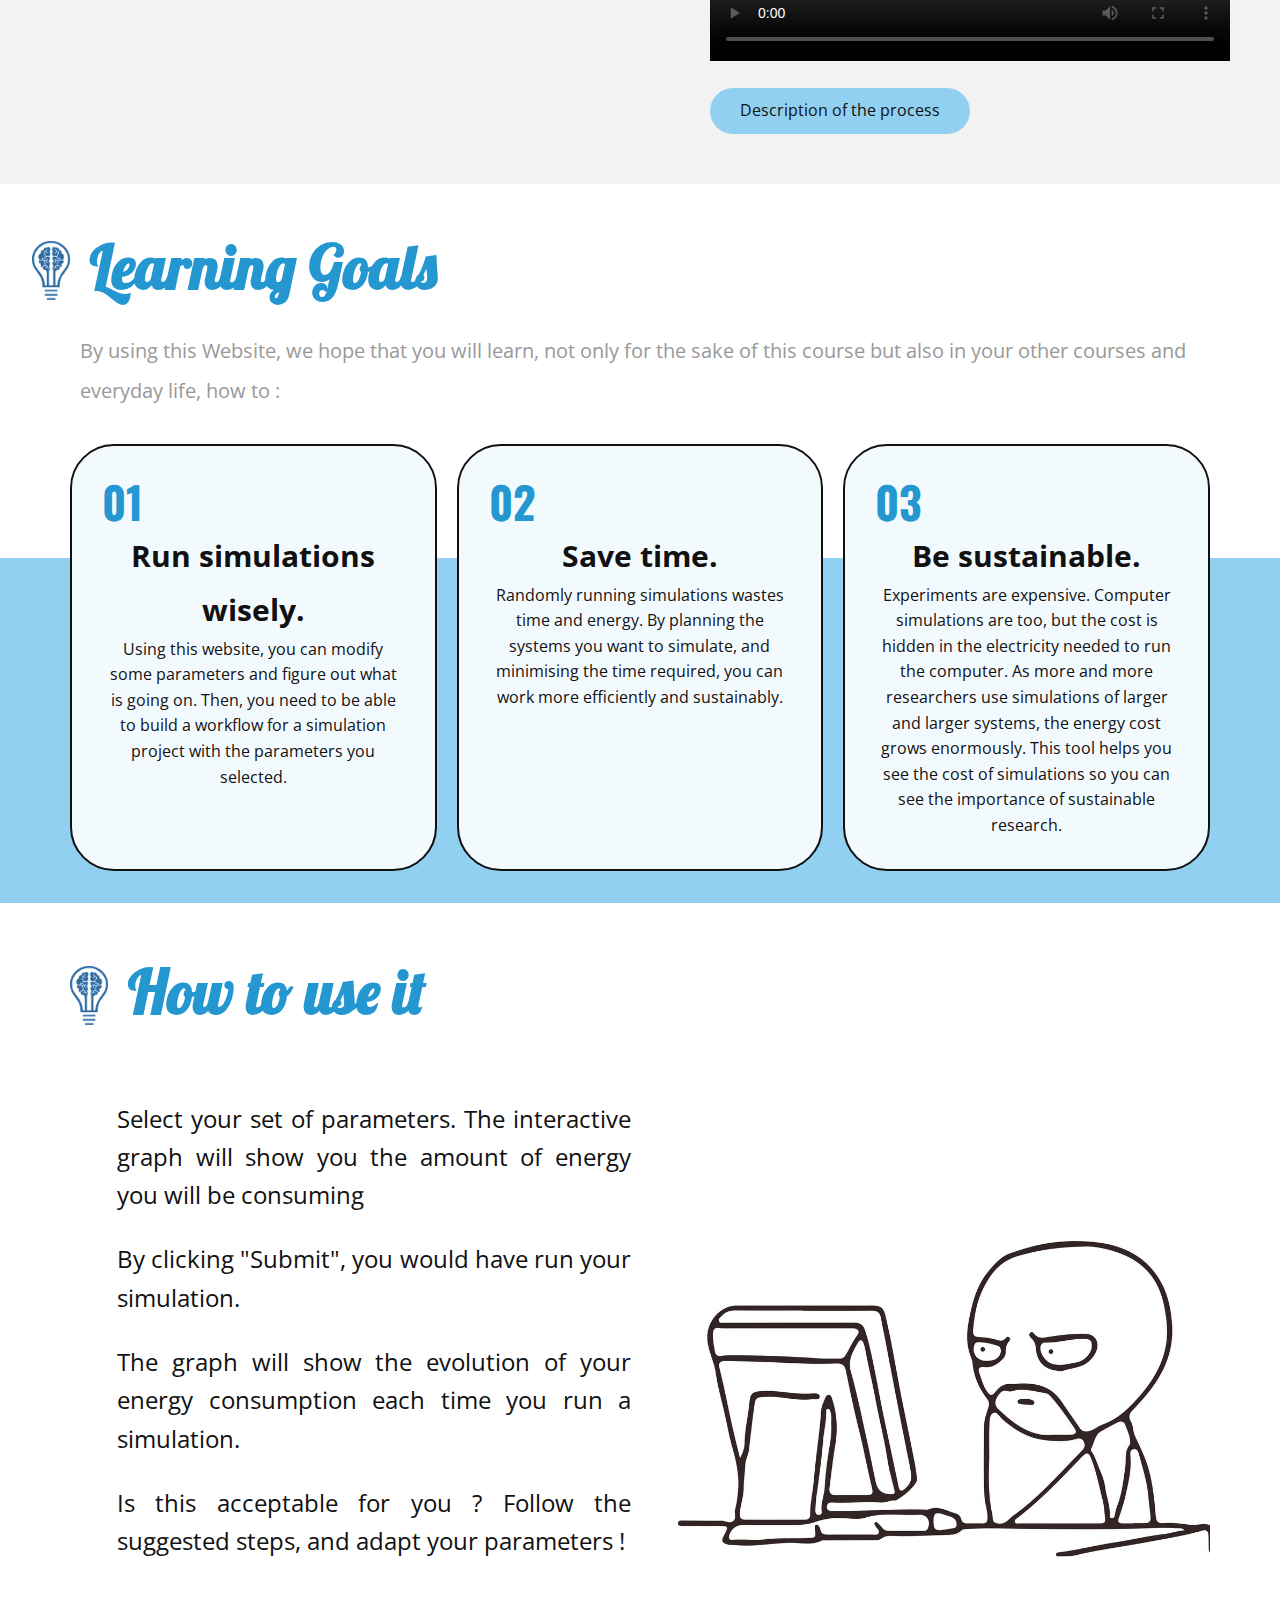
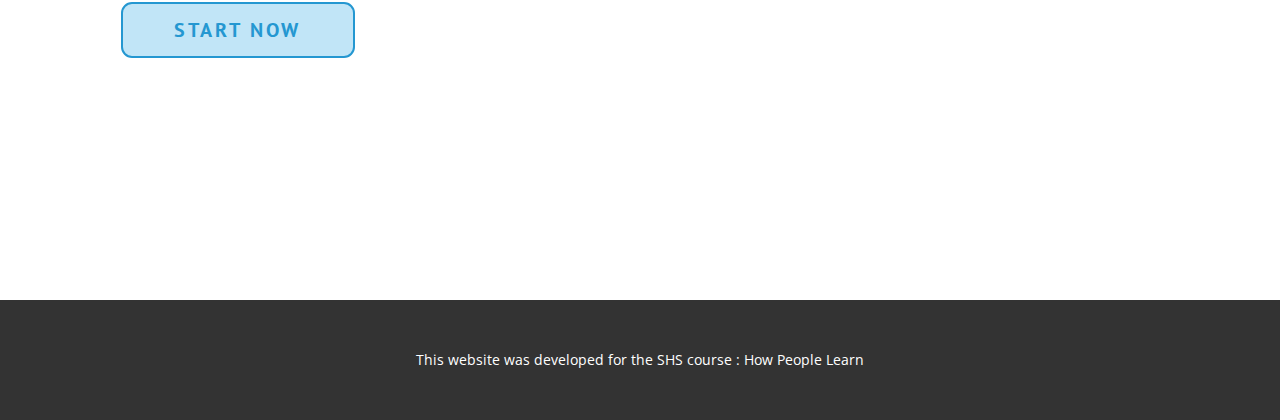
==== commit 7a6a7a7a: "chart responsive" ====
--- a/index.html
+++ b/index.html
@@ -96,7 +96,7 @@
                 <video width = "520" height = "520" controls autoplay>
                   <source src="images/f014a.mp4" type = "video/mp4" >
                   </video>  
-                  <button onclick="description()" p class="u-active-white u-border-2 u-border-active-custom-color-2 u-border-custom-color-2 u-border-hover-custom-color-2 u-btn u-btn-round u-button-style u-custom-font u-font-pt-sans u-hover-white u-palette-4-light-2 u-radius-11 u-text-custom-color-2 u-btn-1">
+                  <button onclick="description()" p class="u-border-2 u-border-custom-color-2 u-border-hover-custom-color-2 u-btn u-btn-round u-button-style u-custom-color-1 u-hover-white u-radius-50 u-text-custom-color-2 u-btn-3">
                     Description of the process
                   </button>
               </div>
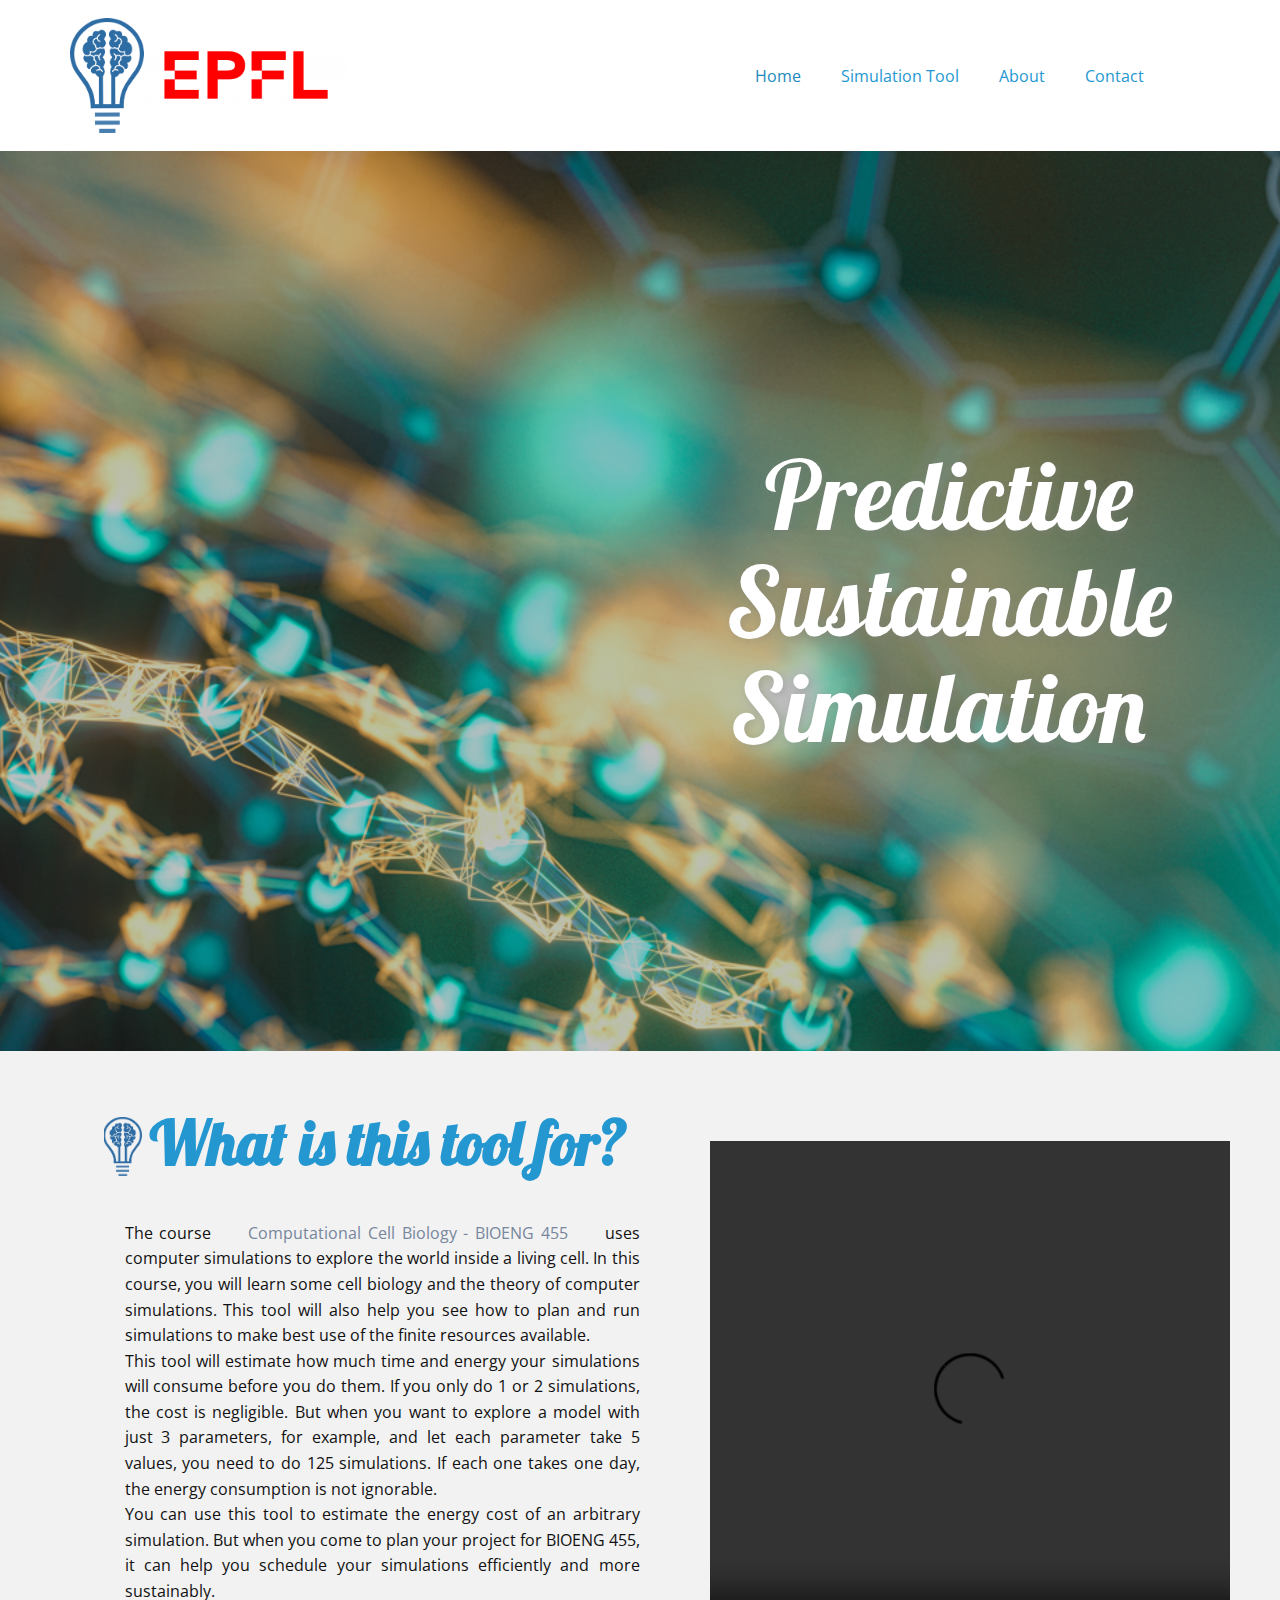
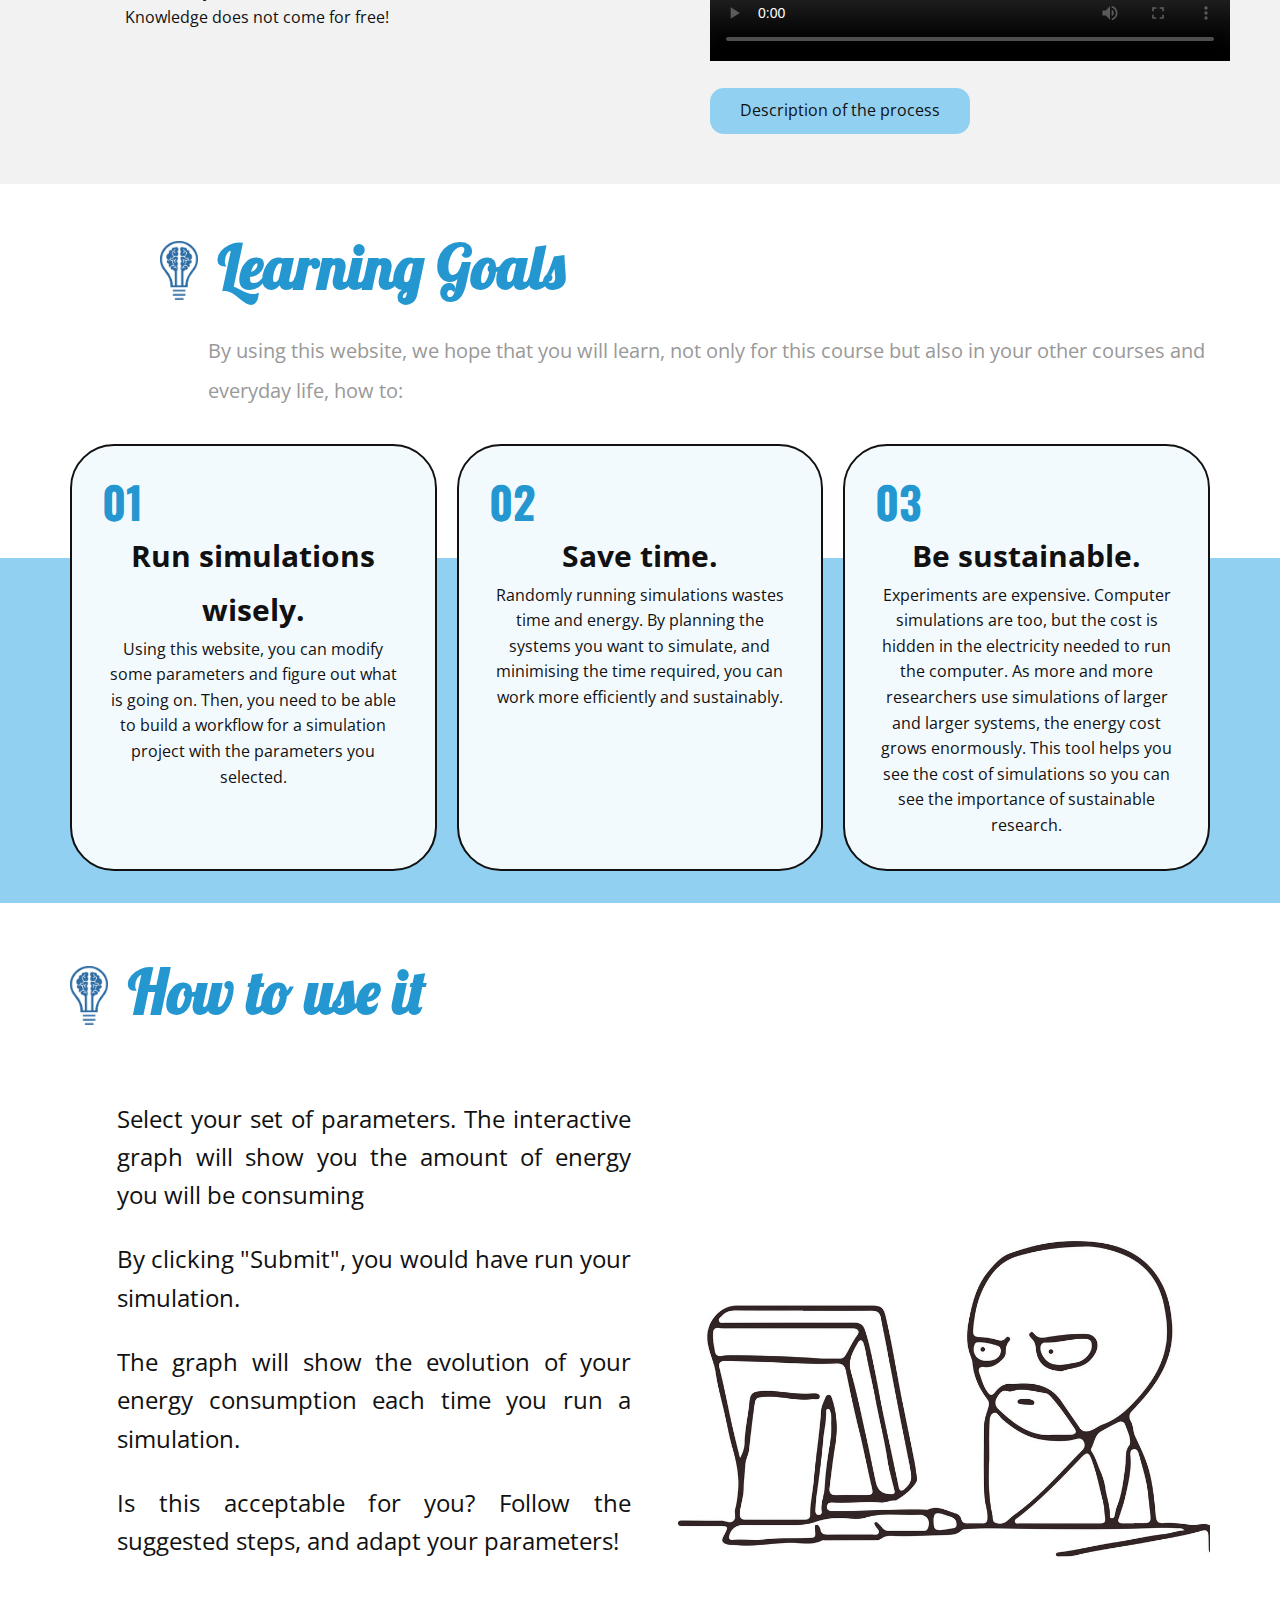
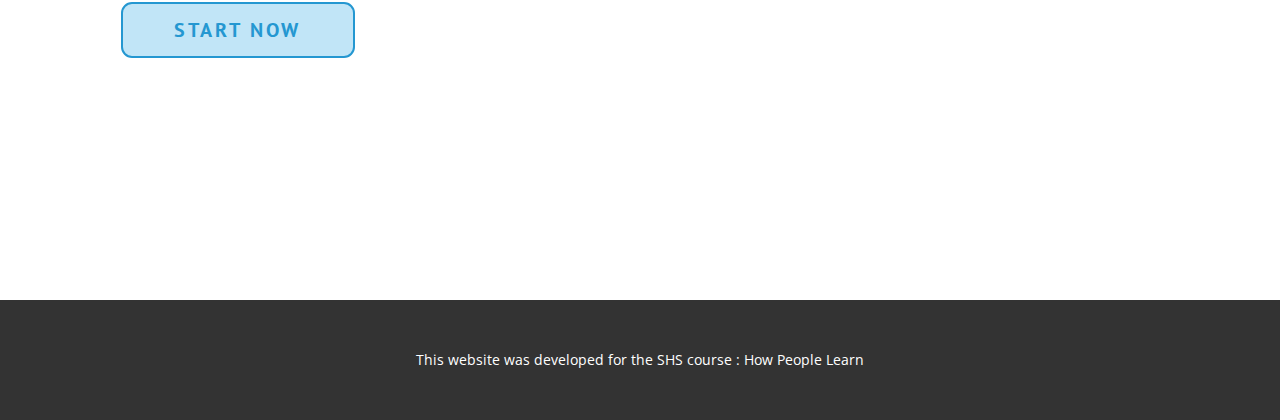
==== commit 8a62c914: "Change texts" ====
--- a/index.html
+++ b/index.html
@@ -80,13 +80,18 @@
       <div class="u-clearfix u-expanded-width u-gutter-10 u-layout-wrap u-layout-wrap-1">
         <div class="u-layout">
           <div class="u-layout-row">
-            <div class="u-container-style u-layout-cell u-left-cell u-size-33 u-size-xs-60 u-layout-cell-1" src="">
+            <div class="u-container-style u-layout-cell u-left-cell u-size-33 u-size-xs-60 u-layout-cell-1" style="padding-left: 5%;">
               <div class="u-container-layout u-container-layout-1">
                 <h2 class="u-align-left u-custom-font u-font-lobster u-text u-text-default u-text-1">What is this tool for?&nbsp;</h2>
                 <img class="u-image u-image-default u-image-1" src="images/logo_blue-3.png" alt="" data-image-width="378" data-image-height="586">
-                <p class="u-align-justify u-text u-text-2"> The course <a class="u-active-none u-border-none u-btn u-button-link u-button-style u-hover-none u-none u-text-palette-1-base u-btn-1" href="https://edu.epfl.ch/coursebook/fr/computational-cell-biology-BIOENG-455" target="_blank">Computational Cell Biology - BIOENG 455</a> uses computer simulations to explore the world inside a living cell. In this course you will learn some cell biology and the theory of computer simulations. This tool will also help you see
-                 how to plan and run simulations to make best use of the finite resources available.&nbsp;<br>This tool will estimate how much energy your simulations will consume before you do them.  If you only do 1 or 2 simulations, the cost is negligible. But when you want to explore a model with just 3 parameters, for example, and let each parameter take 5 values, you need to do 125 simulations. 
-                 If each one takes one day, the energy consumption is not ignorable.&nbsp;<br>You can use this tool to estimate the energy cost of an arbitrary simulation. But when you come to plan your project for BIOENG 455, 
+                <p class="u-align-justify u-text u-text-2">The course
+                  <a class="u-active-none u-border-none u-btn u-button-link u-button-style u-hover-none u-none u-text-palette-1-base u-btn-1" href="https://edu.epfl.ch/coursebook/fr/computational-cell-biology-BIOENG-455" target="_blank">
+                    Computational Cell Biology - BIOENG 455
+                  </a>uses computer simulations to explore the world inside a living cell. In this course, you will learn some cell biology and the theory of computer simulations. This tool will also help you see
+                 how to plan and run simulations to make best use of the finite resources available.&nbsp;<br>
+                 This tool will estimate how much time and energy your simulations will consume before you do them. If you only do 1 or 2 simulations, the cost is negligible. But when you want to explore a model with just 3 parameters, for example, and let each parameter take 5 values, you need to do 125 simulations. 
+                 If each one takes one day, the energy consumption is not ignorable.&nbsp;<br>
+                 You can use this tool to estimate the energy cost of an arbitrary simulation. But when you come to plan your project for BIOENG 455, 
                  it can help you schedule your simulations efficiently and more sustainably.&nbsp;<br>Knowledge does not come for free!  &nbsp;
                 </p>
               </div>
@@ -96,7 +101,7 @@
                 <video width = "520" height = "520" controls autoplay>
                   <source src="images/f014a.mp4" type = "video/mp4" >
                   </video>  
-                  <button onclick="description()" p class="u-border-2 u-border-custom-color-2 u-border-hover-custom-color-2 u-btn u-btn-round u-button-style u-custom-color-1 u-hover-white u-radius-50 u-text-custom-color-2 u-btn-3">
+                  <button onclick="description()" p class="u-border-2 u-border-custom-color-2 u-border-hover-custom-color-2 u-btn u-btn-round u-button-style u-custom-color-1 u-hover-white u-radius-14 u-text-custom-color-2 u-btn-1">
                     Description of the process
                   </button>
               </div>
@@ -106,13 +111,15 @@
       </div>
     </section>
     <section class="u-clearfix u-custom-color-1 u-section-3" id="carousel_ee46">
-      <div class="u-container-style u-expanded-width u-group u-shape-rectangle u-white u-group-1">
+      <!-- <div class="u-align-center-xs"> -->
+      <div class="u-container-style u-expanded-width u-group u-shape-rectangle u-white u-group-1" style="padding-left: 10%;">
         <div class="u-container-layout u-container-layout-1">
           <h2 class="u-custom-font u-font-lobster u-text u-text-default u-text-1">Learning Goals</h2>
           <img class="u-image u-image-default u-image-1" src="images/logo_blue-3.png" alt="" data-image-width="378" data-image-height="586">
-          <p class="u-text u-text-grey-40 u-text-2">By using this Website, we hope that you will learn, not only for the sake of this course but also in your other courses and everyday life, how to :&nbsp;</p>
+          <p class="u-text u-text-grey-40 u-text-2">By using this website, we hope that you will learn, not only for this course but also in your other courses and everyday life, how to:&nbsp;</p>
         </div>
       </div>
+      <!-- </div> -->
       <div class="u-list u-list-1">
         <div class="u-repeater u-repeater-1">
           <div class="u-border-2 u-border-custom-color-5 u-container-style u-list-item u-palette-4-light-3 u-radius-44 u-repeater-item u-shape-round u-list-item-1">
@@ -163,7 +170,7 @@
                     <span style="font-size: 1.5rem;">The graph will show the evolution of your energy consumption each time you run a simulation.</span>
                     <br>
                     <br>
-                    <span style="font-size: 1.5rem;"> Is this acceptable for you ? Follow the suggested steps, and adapt your parameters !</span>
+                    <span style="font-size: 1.5rem;"> Is this acceptable for you? Follow the suggested steps, and adapt your parameters!</span>
                   </p>
                   <a href="Simulation-Tool.html" data-page-id="1703908" class="u-active-white u-border-2 u-border-active-custom-color-2 u-border-custom-color-2 u-border-hover-custom-color-2 u-btn u-btn-round u-button-style u-custom-font u-font-pt-sans u-hover-white u-palette-4-light-2 u-radius-11 u-text-custom-color-2 u-btn-1">START NOW</a>
                 </div>
@@ -184,7 +191,7 @@
   </body>
   <script>
       function description() {
-          alert('Movie showing the fusion of a droplet of ~400 long model proteins (orange/yellow) with a droplet of ~800 shorter proteins (green/red)  in a DPD simulation. The larger cohesion of the droplet of shorter proteins leads to its being engulfed by the droplet of longer ones. \n\n Notice the exchange of longer proteins between the condensed droplet and the solvent-filled space (solvent particles are invisible for clarity). ');
+          alert('Movie showing the fusion of a droplet of ~400 long model proteins (orange/yellow) with a droplet of ~800 shorter proteins (green/red) in a DPD simulation. The larger cohesion of the droplet of shorter proteins leads to its being engulfed by the droplet of longer ones. \n\n Notice the exchange of longer proteins between the condensed droplet and the solvent-filled space (solvent particles are invisible for clarity). ');
       }
   </script>
 </html>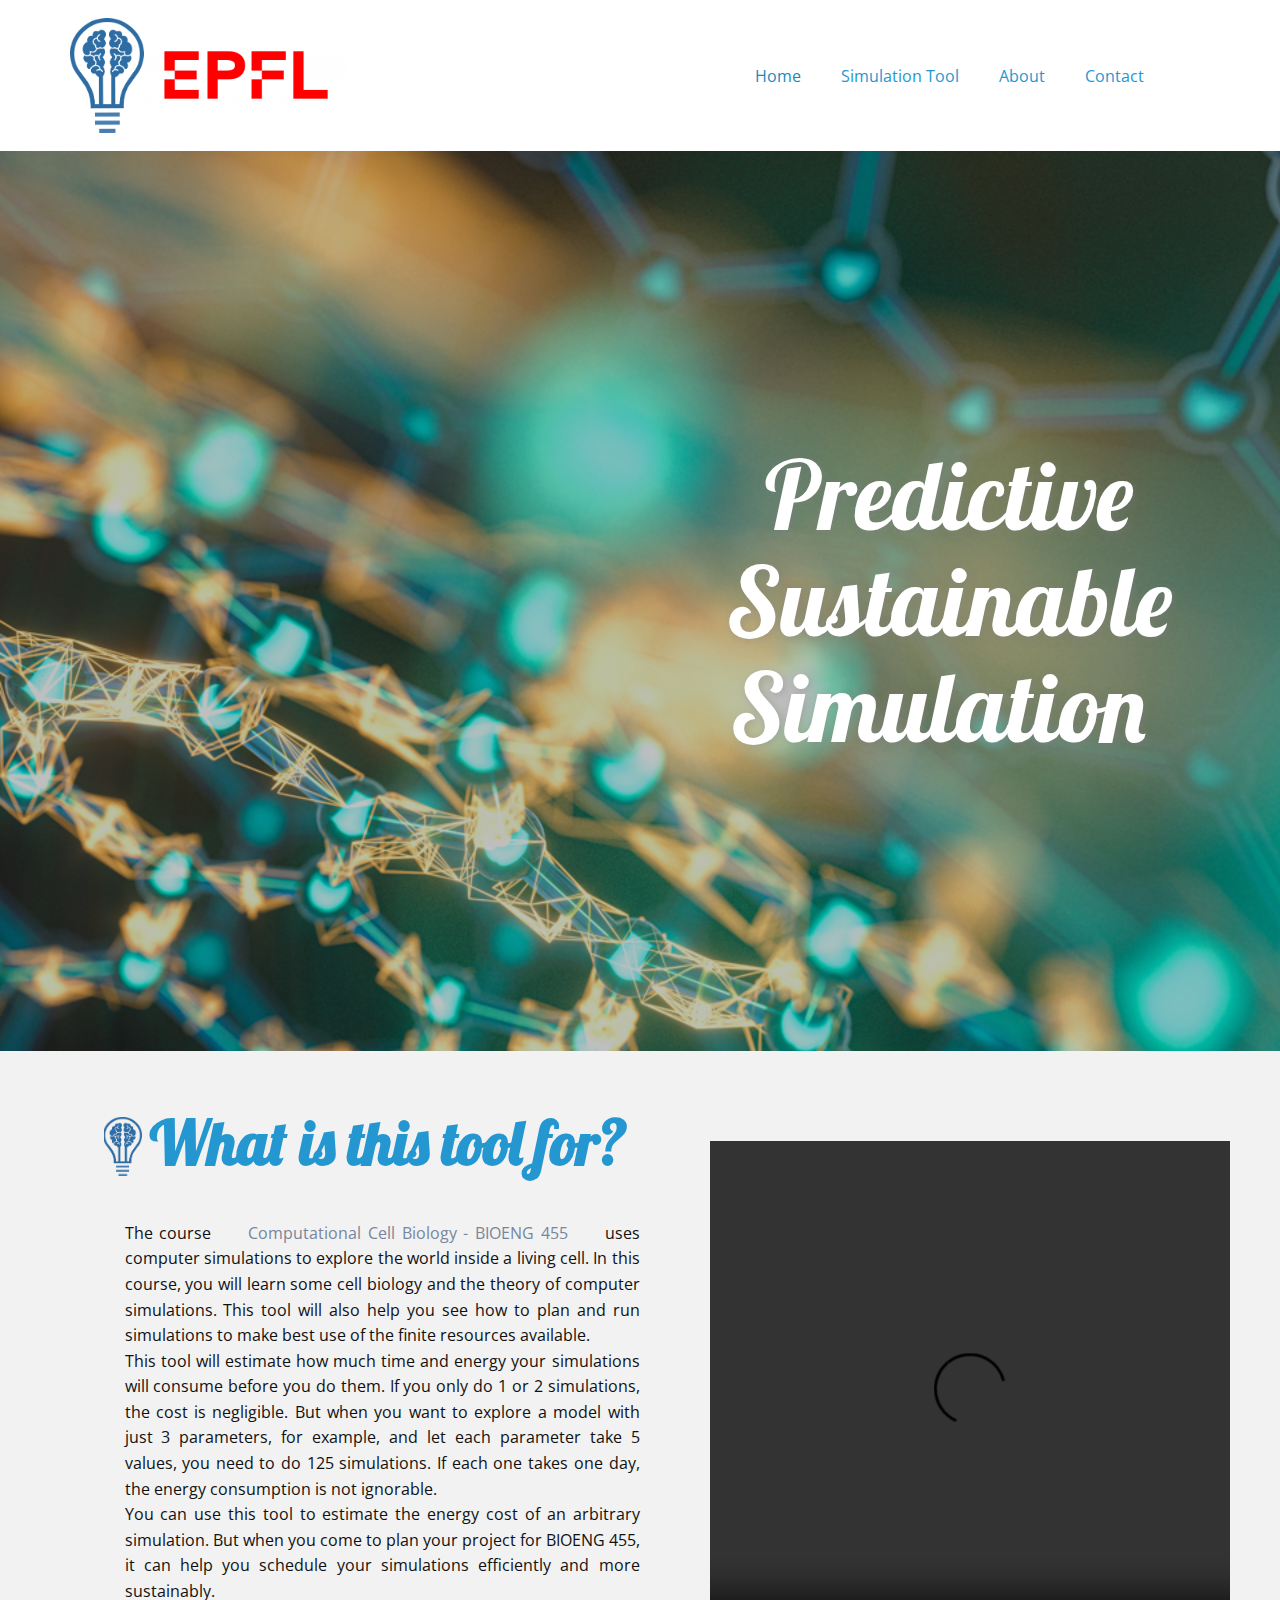
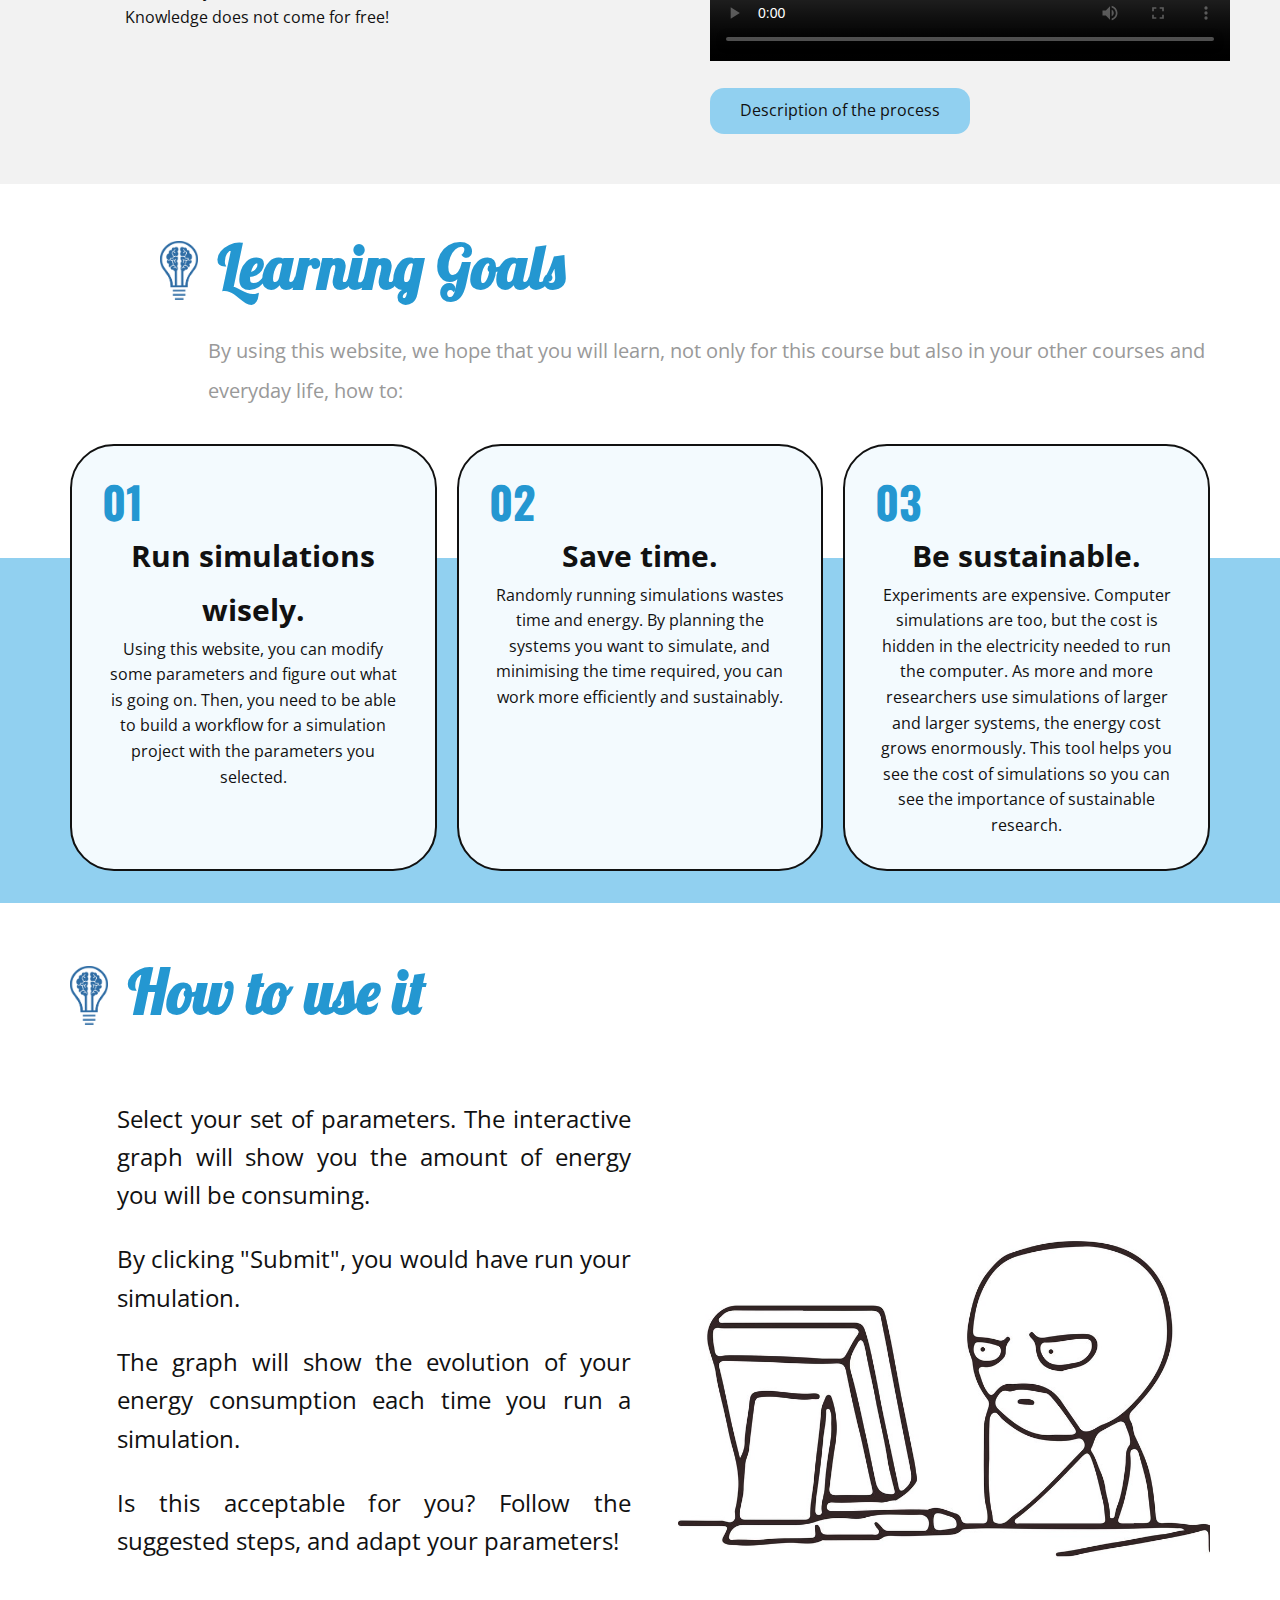
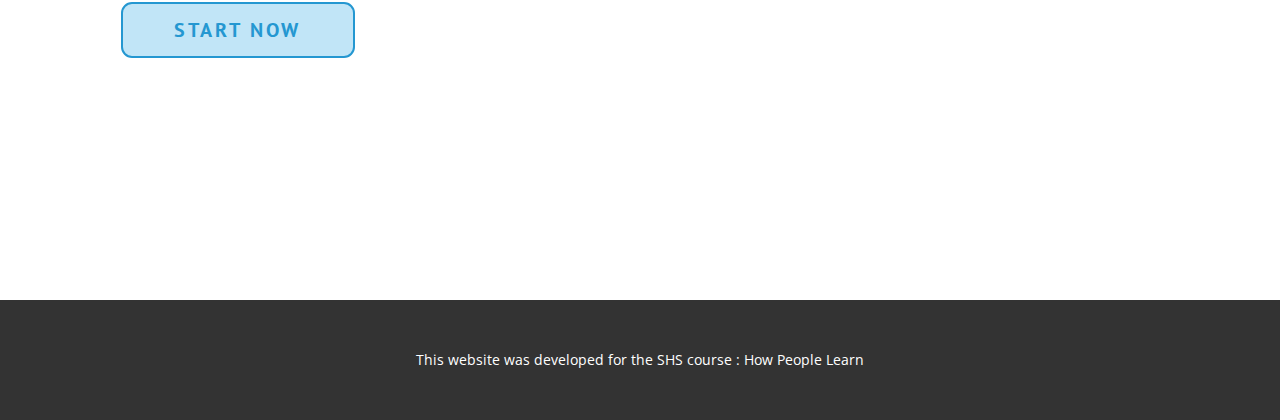
==== commit 374058a4: "Add dot" ====
--- a/index.html
+++ b/index.html
@@ -161,7 +161,7 @@
                   <h2 class="u-align-left u-custom-font u-font-lobster u-text u-text-default u-text-1">How to use it</h2>
                   <img class="u-image u-image-default u-image-1" src="images/logo_blue-3.png" alt="" data-image-width="378" data-image-height="586">
                   <p class="u-align-justify u-text u-text-2">
-                    <span style="font-size: 1.5rem;"> Select your set of parameters. The interactive graph will show you the amount of energy you will be consuming</span>
+                    <span style="font-size: 1.5rem;"> Select your set of parameters. The interactive graph will show you the amount of energy you will be consuming.</span>
                     <br>
                     <br>
                     <span style="font-size: 1.5rem;">By clicking "Submit", you would have run your simulation.</span>
@@ -170,7 +170,7 @@
                     <span style="font-size: 1.5rem;">The graph will show the evolution of your energy consumption each time you run a simulation.</span>
                     <br>
                     <br>
-                    <span style="font-size: 1.5rem;"> Is this acceptable for you? Follow the suggested steps, and adapt your parameters!</span>
+                    <span style="font-size: 1.5rem;">Is this acceptable for you? Follow the suggested steps, and adapt your parameters!</span>
                   </p>
                   <a href="Simulation-Tool.html" data-page-id="1703908" class="u-active-white u-border-2 u-border-active-custom-color-2 u-border-custom-color-2 u-border-hover-custom-color-2 u-btn u-btn-round u-button-style u-custom-font u-font-pt-sans u-hover-white u-palette-4-light-2 u-radius-11 u-text-custom-color-2 u-btn-1">START NOW</a>
                 </div>
